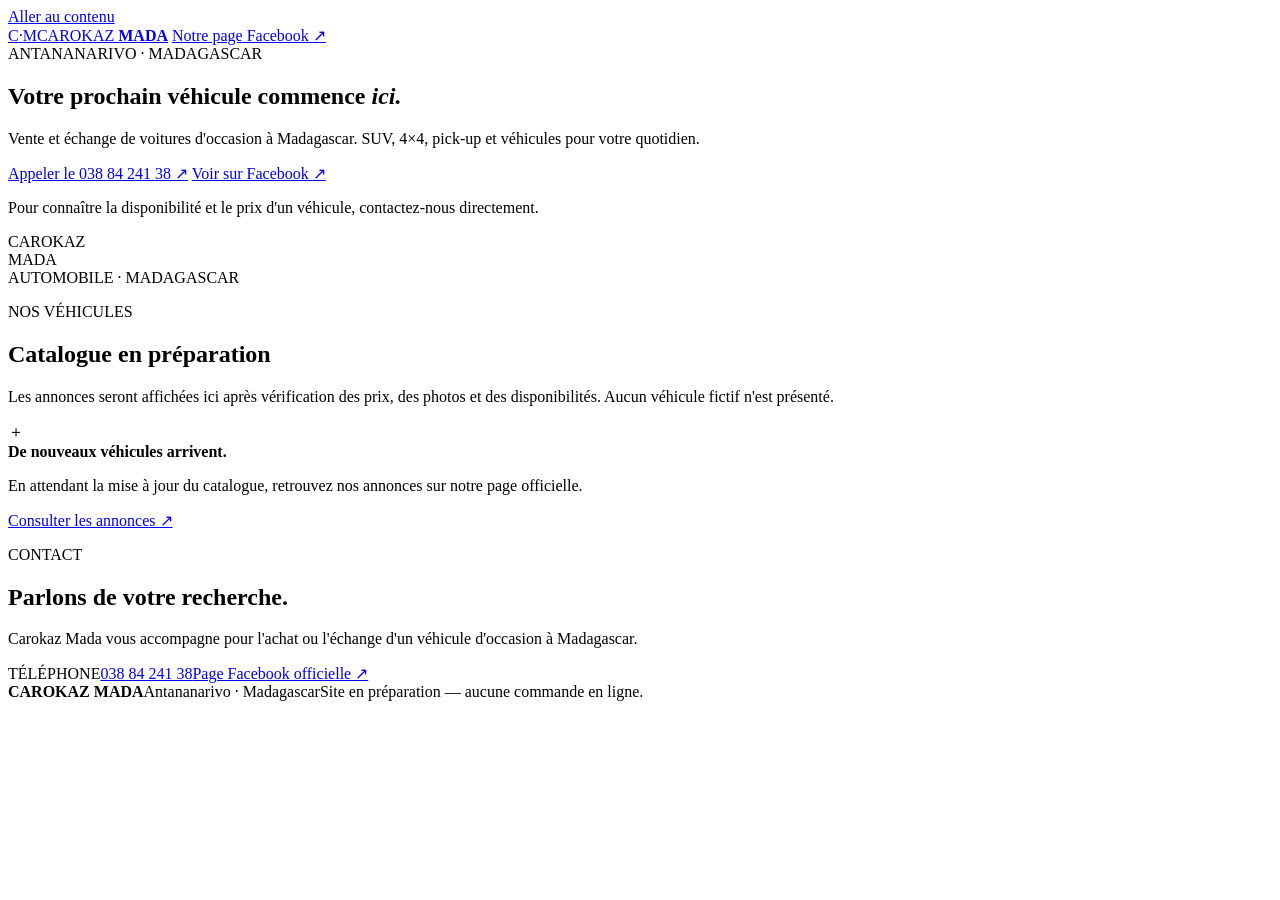
==== cloudflare-site/index.html @ ec4d7f21 "[CF-Pages-Skip] Préparer site provisoire Cloudflare sans mise en ligne" ====
<!doctype html>
<html lang="fr">
<head>
  <meta charset="utf-8">
  <meta name="viewport" content="width=device-width, initial-scale=1">
  <meta name="robots" content="noindex, nofollow">
  <meta name="theme-color" content="#14212b">
  <meta name="description" content="Carokaz Mada : vente et échange de voitures d'occasion à Antananarivo et à Madagascar. Contactez-nous pour les disponibilités.">
  <title>Carokaz Mada | Vente de voitures d'occasion à Madagascar</title>
  <link rel="stylesheet" href="/style.css">
</head>
<body>
  <a href="#contenu" class="skip-link">Aller au contenu</a>
  <header class="header">
    <div class="container nav">
      <a class="brand" href="/" aria-label="Carokaz Mada, accueil"><span class="logo">C<span>·</span>M</span><span>CAROKAZ <strong>MADA</strong></span></a>
      <a class="nav-link" href="https://www.facebook.com/carokazmada/" target="_blank" rel="noopener noreferrer">Notre page Facebook <span aria-hidden="true">↗</span></a>
    </div>
  </header>
  <main id="contenu">
    <section class="hero">
      <div class="container hero-grid">
        <div>
          <div class="eyebrow"><span class="dot"></span> ANTANANARIVO · MADAGASCAR</div>
          <h1>Votre prochain véhicule commence <em>ici.</em></h1>
          <p class="lead">Vente et échange de voitures d'occasion à Madagascar. SUV, 4×4, pick-up et véhicules pour votre quotidien.</p>
          <div class="actions">
            <a class="button primary" href="tel:+261388424138">Appeler le 038 84 241 38 <span aria-hidden="true">↗</span></a>
            <a class="button secondary" href="https://www.facebook.com/carokazmada/" target="_blank" rel="noopener noreferrer">Voir sur Facebook <span aria-hidden="true">↗</span></a>
          </div>
          <p class="small">Pour connaître la disponibilité et le prix d'un véhicule, contactez-nous directement.</p>
        </div>
        <div class="art" role="img" aria-label="Décoration graphique abstraite sans photographie de véhicule">
          <div class="art-mark">CAROKAZ<br><span>MADA</span></div>
          <div class="art-caption">AUTOMOBILE · MADAGASCAR</div>
        </div>
      </div>
    </section>
    <section class="section" aria-labelledby="catalogue-titre">
      <div class="container">
        <div class="section-heading">
          <div><p class="overline">NOS VÉHICULES</p><h2 id="catalogue-titre">Catalogue en préparation</h2></div>
          <p>Les annonces seront affichées ici après vérification des prix, des photos et des disponibilités. Aucun véhicule fictif n'est présenté.</p>
        </div>
        <div class="placeholder">
          <span class="placeholder-icon" aria-hidden="true">＋</span>
          <div><strong>De nouveaux véhicules arrivent.</strong><p>En attendant la mise à jour du catalogue, retrouvez nos annonces sur notre page officielle.</p></div>
          <a href="https://www.facebook.com/carokazmada/" target="_blank" rel="noopener noreferrer">Consulter les annonces ↗</a>
        </div>
      </div>
    </section>
    <section class="section section-alt" aria-labelledby="contact-titre">
      <div class="container contact">
        <div><p class="overline">CONTACT</p><h2 id="contact-titre">Parlons de votre recherche.</h2><p>Carokaz Mada vous accompagne pour l'achat ou l'échange d'un véhicule d'occasion à Madagascar.</p></div>
        <div class="contact-box"><span>TÉLÉPHONE</span><a class="phone" href="tel:+261388424138">038 84 241 38</a><a class="contact-facebook" href="https://www.facebook.com/carokazmada/" target="_blank" rel="noopener noreferrer">Page Facebook officielle ↗</a></div>
      </div>
    </section>
  </main>
  <footer><div class="container footer"><strong>CAROKAZ MADA</strong><span>Antananarivo · Madagascar</span><span>Site en préparation — aucune commande en ligne.</span></div></footer>
</body>
</html>
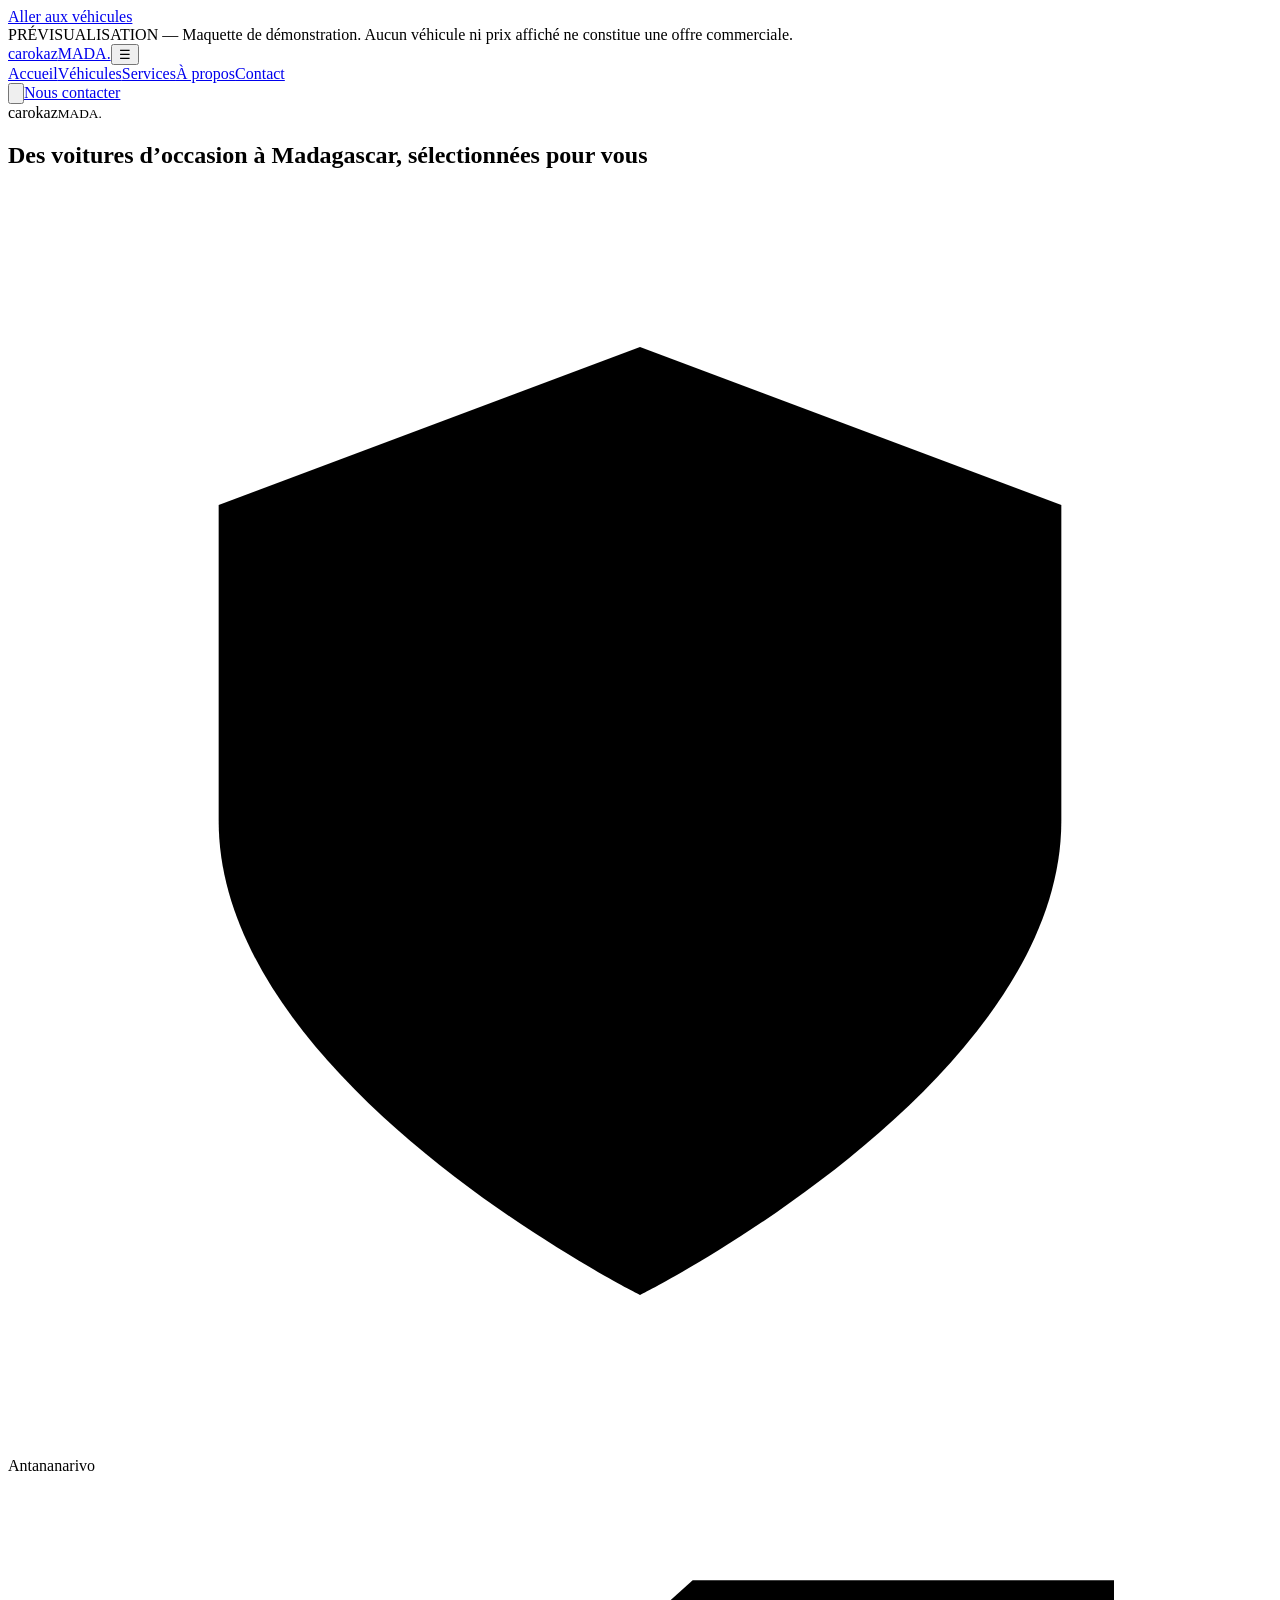
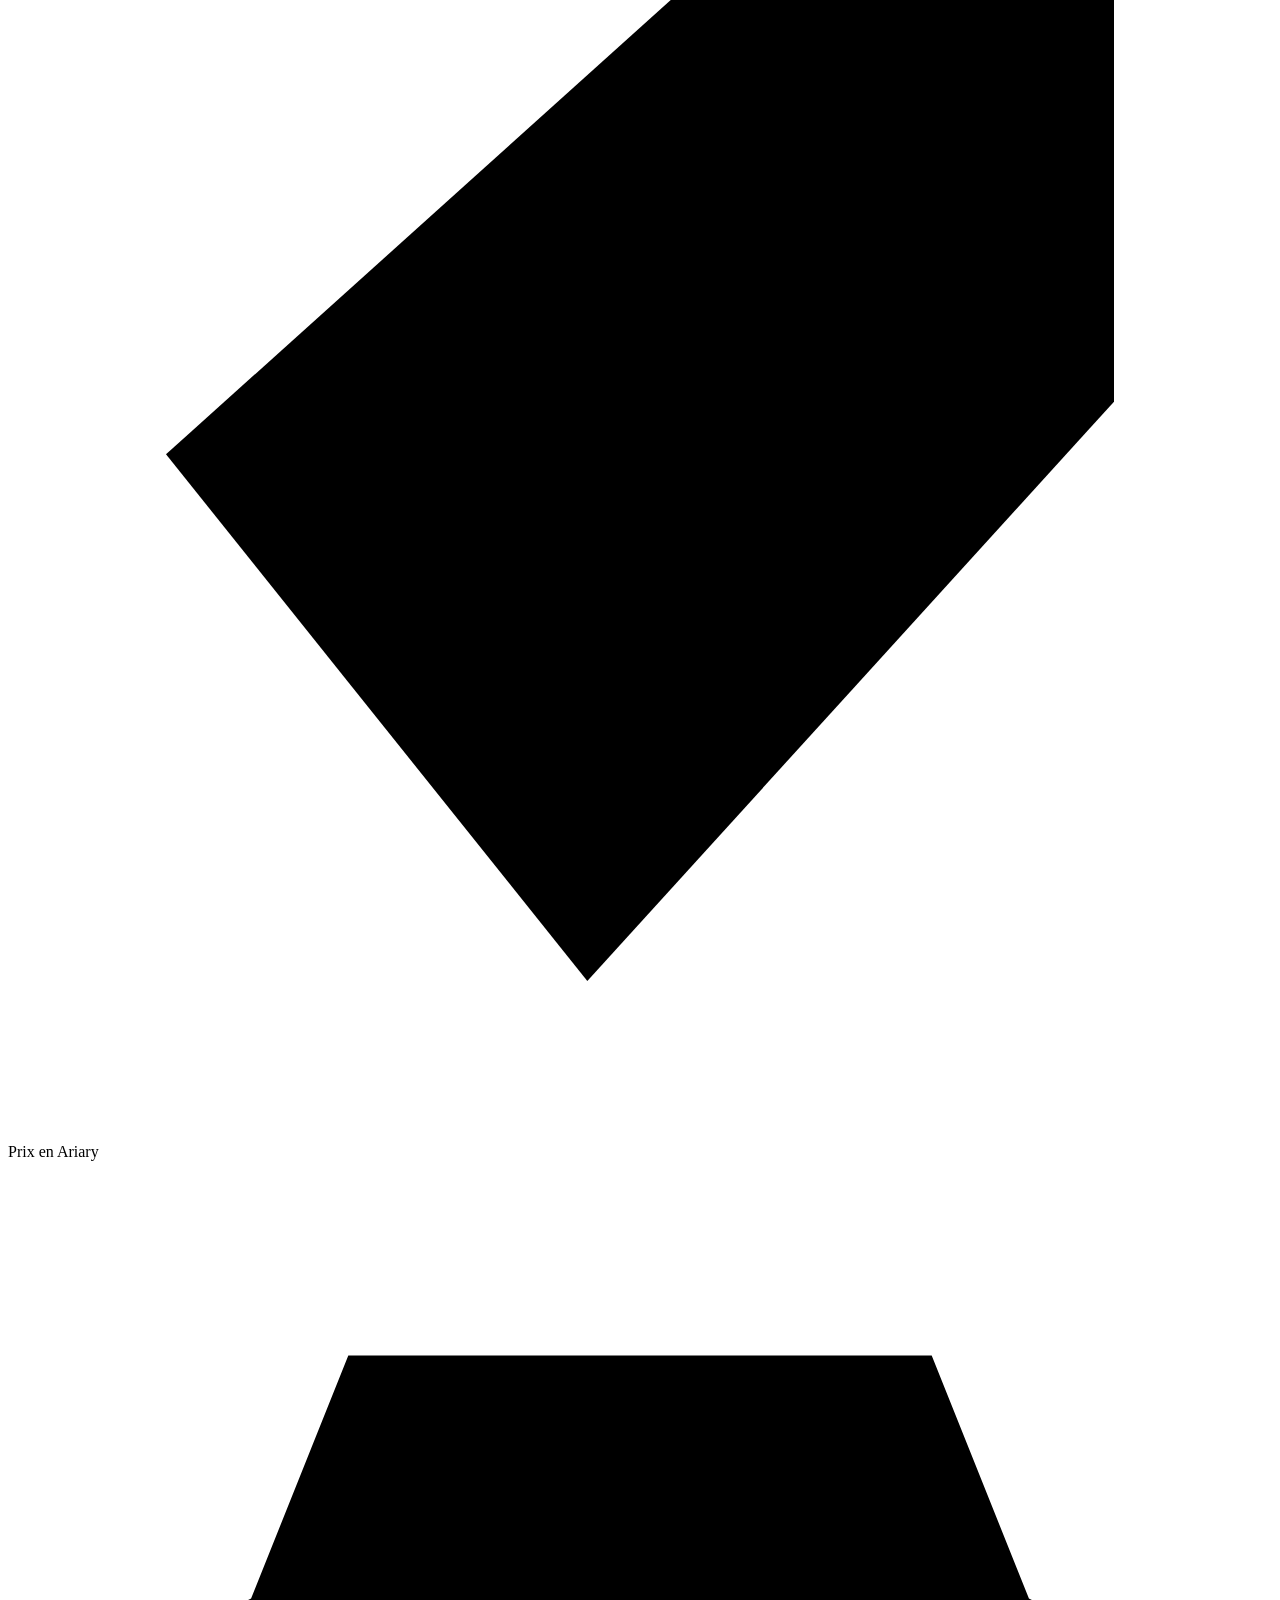
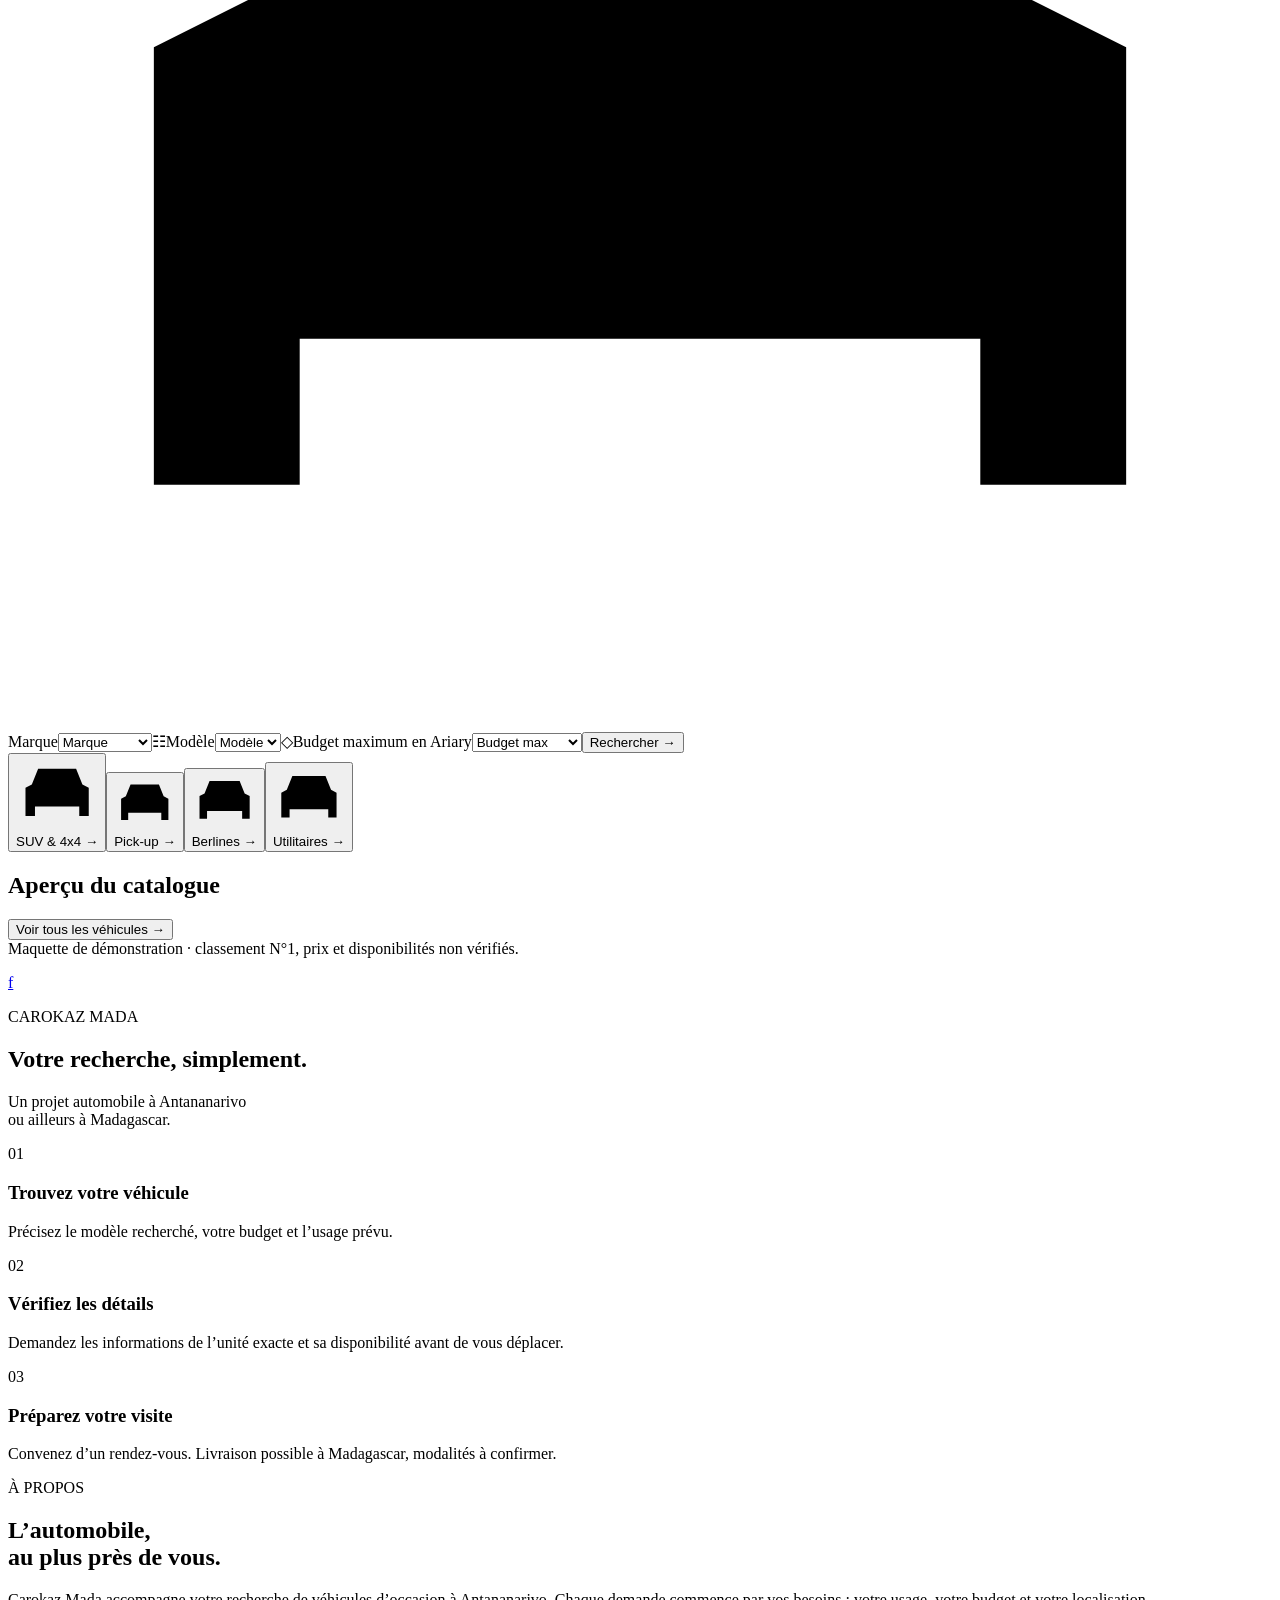
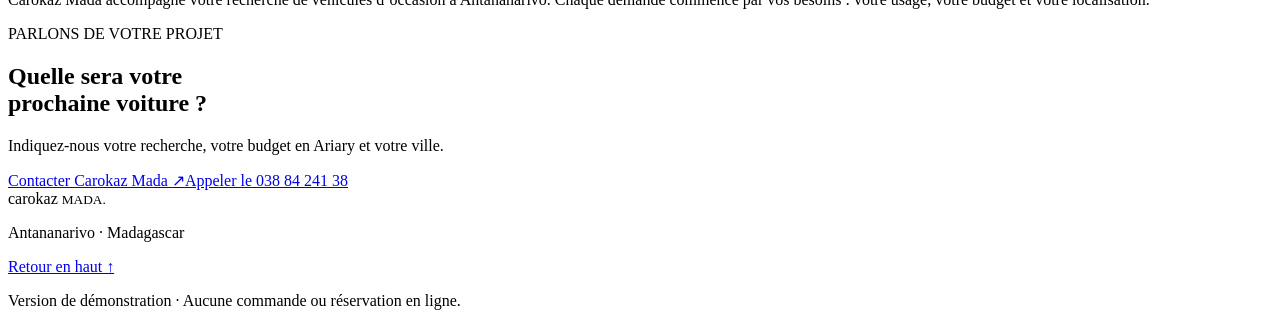
==== commit 73aa6ac8: "Prévisualisation Codex Carokaz Mada — maquette site clair, noindex et catalogue démo" ====
--- a/cloudflare-site/index.html
+++ b/cloudflare-site/index.html
@@ -1,61 +1,31 @@
 <!doctype html>
 <html lang="fr">
 <head>
-  <meta charset="utf-8">
-  <meta name="viewport" content="width=device-width, initial-scale=1">
-  <meta name="robots" content="noindex, nofollow">
-  <meta name="theme-color" content="#14212b">
-  <meta name="description" content="Carokaz Mada : vente et échange de voitures d'occasion à Antananarivo et à Madagascar. Contactez-nous pour les disponibilités.">
-  <title>Carokaz Mada | Vente de voitures d'occasion à Madagascar</title>
-  <link rel="stylesheet" href="/style.css">
+<meta charset="utf-8"/><meta content="width=device-width, initial-scale=1" name="viewport"/>
+<meta content="noindex,nofollow" name="robots"/><meta content="#ffda4e" name="theme-color"/>
+<title>Carokaz Mada — Votre prochaine voiture à Madagascar</title>
+<meta content="Maquette Carokaz Mada : véhicules d’occasion à Antananarivo, livraison possible à Madagascar." name="description"/>
+<link href="/style.css" rel="stylesheet"/>
 </head>
 <body>
-  <a href="#contenu" class="skip-link">Aller au contenu</a>
-  <header class="header">
-    <div class="container nav">
-      <a class="brand" href="/" aria-label="Carokaz Mada, accueil"><span class="logo">C<span>·</span>M</span><span>CAROKAZ <strong>MADA</strong></span></a>
-      <a class="nav-link" href="https://www.facebook.com/carokazmada/" target="_blank" rel="noopener noreferrer">Notre page Facebook <span aria-hidden="true">↗</span></a>
-    </div>
-  </header>
-  <main id="contenu">
-    <section class="hero">
-      <div class="container hero-grid">
-        <div>
-          <div class="eyebrow"><span class="dot"></span> ANTANANARIVO · MADAGASCAR</div>
-          <h1>Votre prochain véhicule commence <em>ici.</em></h1>
-          <p class="lead">Vente et échange de voitures d'occasion à Madagascar. SUV, 4×4, pick-up et véhicules pour votre quotidien.</p>
-          <div class="actions">
-            <a class="button primary" href="tel:+261388424138">Appeler le 038 84 241 38 <span aria-hidden="true">↗</span></a>
-            <a class="button secondary" href="https://www.facebook.com/carokazmada/" target="_blank" rel="noopener noreferrer">Voir sur Facebook <span aria-hidden="true">↗</span></a>
-          </div>
-          <p class="small">Pour connaître la disponibilité et le prix d'un véhicule, contactez-nous directement.</p>
-        </div>
-        <div class="art" role="img" aria-label="Décoration graphique abstraite sans photographie de véhicule">
-          <div class="art-mark">CAROKAZ<br><span>MADA</span></div>
-          <div class="art-caption">AUTOMOBILE · MADAGASCAR</div>
-        </div>
-      </div>
-    </section>
-    <section class="section" aria-labelledby="catalogue-titre">
-      <div class="container">
-        <div class="section-heading">
-          <div><p class="overline">NOS VÉHICULES</p><h2 id="catalogue-titre">Catalogue en préparation</h2></div>
-          <p>Les annonces seront affichées ici après vérification des prix, des photos et des disponibilités. Aucun véhicule fictif n'est présenté.</p>
-        </div>
-        <div class="placeholder">
-          <span class="placeholder-icon" aria-hidden="true">＋</span>
-          <div><strong>De nouveaux véhicules arrivent.</strong><p>En attendant la mise à jour du catalogue, retrouvez nos annonces sur notre page officielle.</p></div>
-          <a href="https://www.facebook.com/carokazmada/" target="_blank" rel="noopener noreferrer">Consulter les annonces ↗</a>
-        </div>
-      </div>
-    </section>
-    <section class="section section-alt" aria-labelledby="contact-titre">
-      <div class="container contact">
-        <div><p class="overline">CONTACT</p><h2 id="contact-titre">Parlons de votre recherche.</h2><p>Carokaz Mada vous accompagne pour l'achat ou l'échange d'un véhicule d'occasion à Madagascar.</p></div>
-        <div class="contact-box"><span>TÉLÉPHONE</span><a class="phone" href="tel:+261388424138">038 84 241 38</a><a class="contact-facebook" href="https://www.facebook.com/carokazmada/" target="_blank" rel="noopener noreferrer">Page Facebook officielle ↗</a></div>
-      </div>
-    </section>
-  </main>
-  <footer><div class="container footer"><strong>CAROKAZ MADA</strong><span>Antananarivo · Madagascar</span><span>Site en préparation — aucune commande en ligne.</span></div></footer>
-</body>
-</html>
+<a class="skip" href="#vehicules">Aller aux véhicules</a>
+<div class="preview-notice" role="status">PRÉVISUALISATION — Maquette de démonstration. Aucun véhicule ni prix affiché ne constitue une offre commerciale.</div><main>
+<div class="hero-wrap">
+<header class="header"><div class="nav-wrap"><a aria-label="Carokaz Mada, accueil" class="mini-brand" href="#accueil">carokaz<span>MADA.</span></a><button aria-controls="navigation" aria-expanded="false" aria-label="Ouvrir le menu" class="menu-toggle">☰</button><nav aria-label="Navigation principale" id="navigation"><a class="active" href="#accueil">Accueil</a><a href="#vehicules">Véhicules</a><a href="#services">Services</a><a href="#apropos">À propos</a><a href="#contact">Contact</a></nav><div class="nav-actions"><button aria-label="Rechercher un véhicule" class="search-shortcut"><svg aria-hidden="true" viewbox="0 0 24 24"><circle cx="10.5" cy="10.5" r="7.5"></circle><path d="m16 16 6 6"></path></svg></button><a class="button gold contact-top" href="#contact">Nous contacter</a></div></div></header>
+<section aria-label="Carokaz Mada" class="hero" id="accueil">
+<div class="hero-content"><div aria-label="Carokaz Mada" class="wordmark"><span>carokaz</span><small>MADA.</small></div>
+<h1 class="hero-title">Des voitures d’occasion à Madagascar, sélectionnées pour vous</h1>
+<div class="trust"><span><svg aria-hidden="true" viewbox="0 0 24 24"><path d="m12 3 8 3v6c0 5-8 9-8 9s-8-4-8-9V6z"></path><path d="m8 12 3 3 5-6"></path></svg>Antananarivo</span><span><svg aria-hidden="true" viewbox="0 0 24 24"><path d="M3 11 13 2h8v8L11 21z"></path><circle cx="17" cy="6" r="1"></circle></svg>Prix en Ariary</span></div>
+<form aria-label="Rechercher parmi les exemples" class="search-bar" id="search-form"><label><span aria-hidden="true" class="field-icon"><svg aria-hidden="true" viewbox="0 0 26 24"><path d="m5 9 2-5h12l2 5M3 10l2-1h16l2 1v9h-3v-3H6v3H3zM4 13h4m10 0h4M9 12h8"></path></svg></span><span class="sr-only">Marque</span><select id="brand"><option value="">Marque</option><option>Audi</option><option>Toyota</option><option>Mercedes</option><option>Volkswagen</option></select></label><label><span aria-hidden="true" class="field-icon">☷</span><span class="sr-only">Modèle</span><select id="model"><option value="">Modèle</option></select></label><label><span aria-hidden="true" class="field-icon">◇</span><span class="sr-only">Budget maximum en Ariary</span><select id="budget"><option value="">Budget max</option><option value="100000000">100 millions Ar</option><option value="80000000">80 millions Ar</option><option value="60000000">60 millions Ar</option></select></label><button class="button gold" type="submit">Rechercher <span aria-hidden="true">→</span></button></form>
+<div aria-label="Catégories" class="categories"><button aria-pressed="true" class="category selected" data-category="suv"><svg aria-hidden="true" viewbox="0 0 26 24"><path d="m5 9 2-5h12l2 5M3 10l2-1h16l2 1v9h-3v-3H6v3H3zM4 13h4m10 0h4M9 12h8"></path></svg>SUV &amp; 4x4 <span aria-hidden="true">→</span></button><button aria-pressed="false" class="category" data-category="pickup"><svg aria-hidden="true" viewbox="0 0 26 24"><path d="m5 9 2-5h12l2 5M3 10l2-1h16l2 1v9h-3v-3H6v3H3zM4 13h4m10 0h4M9 12h8"></path></svg>Pick-up <span aria-hidden="true">→</span></button><button aria-pressed="false" class="category" data-category="berline"><svg aria-hidden="true" viewbox="0 0 26 24"><path d="m5 9 2-5h12l2 5M3 10l2-1h16l2 1v9h-3v-3H6v3H3zM4 13h4m10 0h4M9 12h8"></path></svg>Berlines <span aria-hidden="true">→</span></button><button aria-pressed="false" class="category" data-category="utilitaire"><svg aria-hidden="true" viewbox="0 0 26 24"><path d="m5 9 2-5h12l2 5M3 10l2-1h16l2 1v9h-3v-3H6v3H3zM4 13h4m10 0h4M9 12h8"></path></svg>Utilitaires <span aria-hidden="true">→</span></button></div>
+</div></section>
+</div>
+<section class="catalogue section" id="vehicules"><div class="section-heading"><h2>Aperçu du catalogue</h2><button class="text-link" id="show-all">Voir tous les véhicules <span aria-hidden="true">→</span></button></div><div class="demo-note"><span class="status-dot"></span>Maquette de démonstration · classement N°1, prix et disponibilités non vérifiés.</div><div class="vehicle-grid" id="vehicle-grid"></div><p aria-live="polite" class="results-status" id="results-status"></p><div class="social-links"><a aria-label="Page Facebook Carokaz Mada" href="https://www.facebook.com/carokazmada/" rel="noopener noreferrer" target="_blank">f</a></div><button class="button outline" hidden="" id="reset">Réinitialiser les filtres</button></section>
+<section class="section services" id="services"><div class="section-heading"><div><p class="eyebrow">CAROKAZ MADA</p><h2>Votre recherche, simplement.</h2></div><p class="section-intro">Un projet automobile à Antananarivo<br/>ou ailleurs à Madagascar.</p></div><div class="service-grid"><article><span class="service-number">01</span><h3>Trouvez votre véhicule</h3><p>Précisez le modèle recherché, votre budget et l’usage prévu.</p></article><article><span class="service-number">02</span><h3>Vérifiez les détails</h3><p>Demandez les informations de l’unité exacte et sa disponibilité avant de vous déplacer.</p></article><article><span class="service-number">03</span><h3>Préparez votre visite</h3><p>Convenez d’un rendez-vous. Livraison possible à Madagascar, modalités à confirmer.</p></article></div></section>
+<section class="section about" id="apropos"><div><p class="eyebrow">À PROPOS</p><h2>L’automobile,<br/>au plus près de vous.</h2></div><p>Carokaz Mada accompagne votre recherche de véhicules d’occasion à Antananarivo. Chaque demande commence par vos besoins : votre usage, votre budget et votre localisation.</p></section>
+<section class="section contact" id="contact"><div><p class="eyebrow">PARLONS DE VOTRE PROJET</p><h2>Quelle sera votre<br/>prochaine voiture ?</h2><p>Indiquez-nous votre recherche, votre budget en Ariary et votre ville.</p></div><a class="button gold" href="https://www.facebook.com/carokazmada/" rel="noopener noreferrer" target="_blank">Contacter Carokaz Mada <span aria-hidden="true">↗</span></a><a class="button outline" href="tel:+261388424138">Appeler le 038 84 241 38</a></section>
+</main>
+<footer><span class="footer-brand">carokaz <small>MADA.</small></span><p>Antananarivo · Madagascar</p><a href="#accueil">Retour en haut ↑</a><p class="footer-note">Version de démonstration · Aucune commande ou réservation en ligne.</p></footer>
+<dialog aria-labelledby="dialog-title" id="vehicle-dialog"><button aria-label="Fermer la fiche" class="close-dialog">×</button><div id="dialog-content"></div></dialog>
+<div class="toast" id="toast" role="status"></div>
+<script defer="True" src="/app.js"></script></body></html>
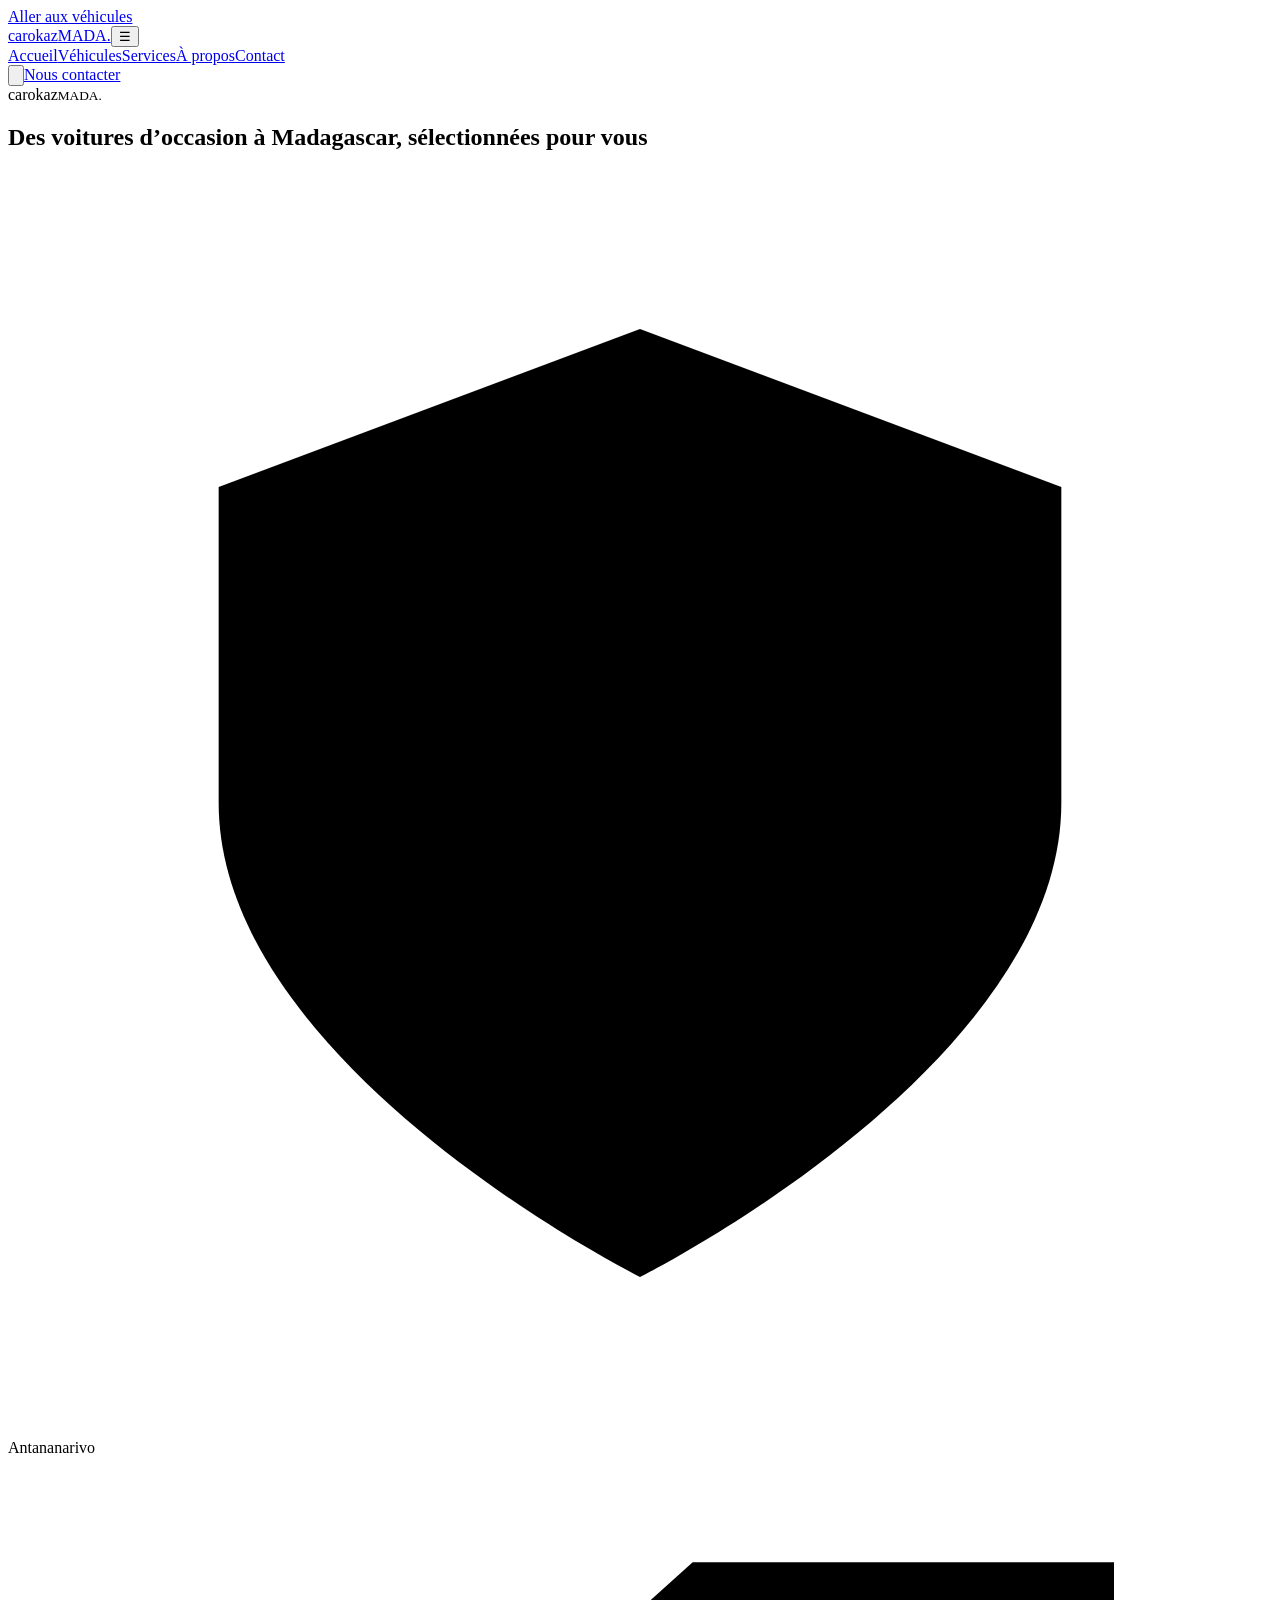
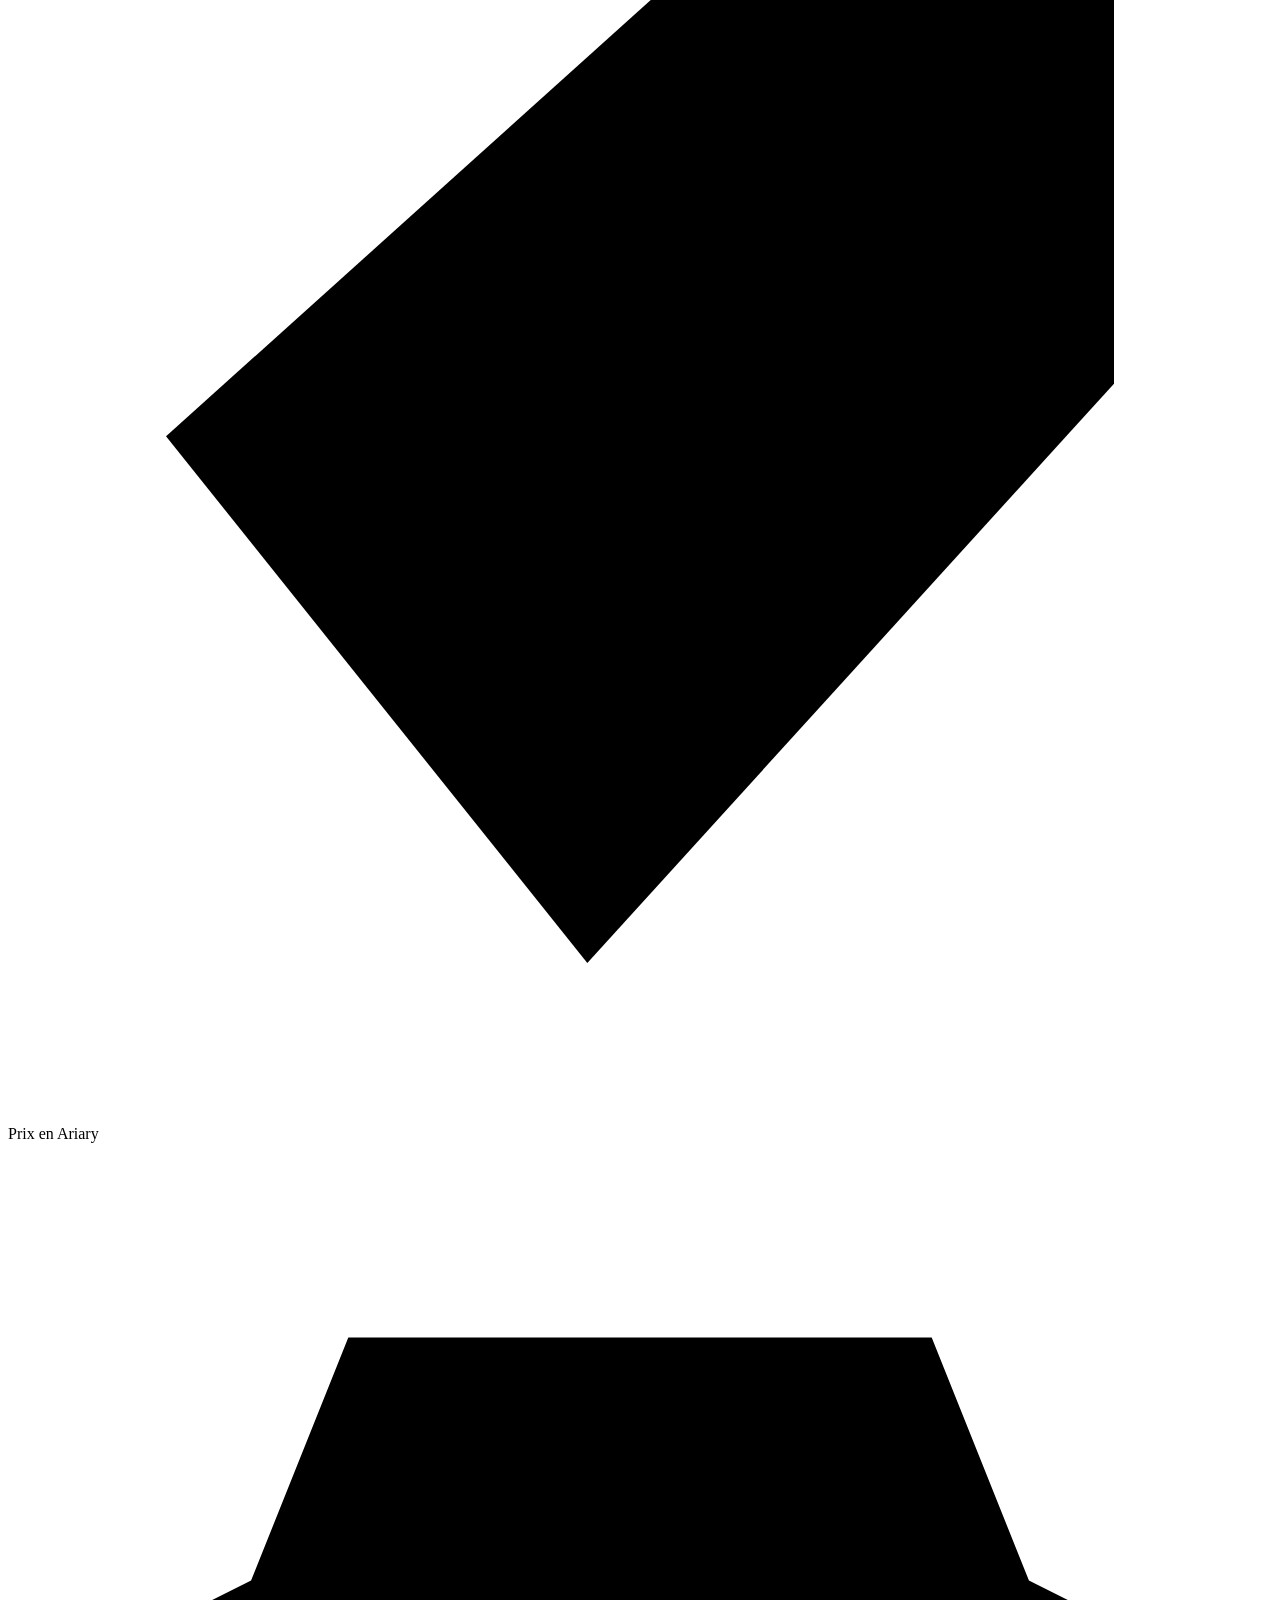
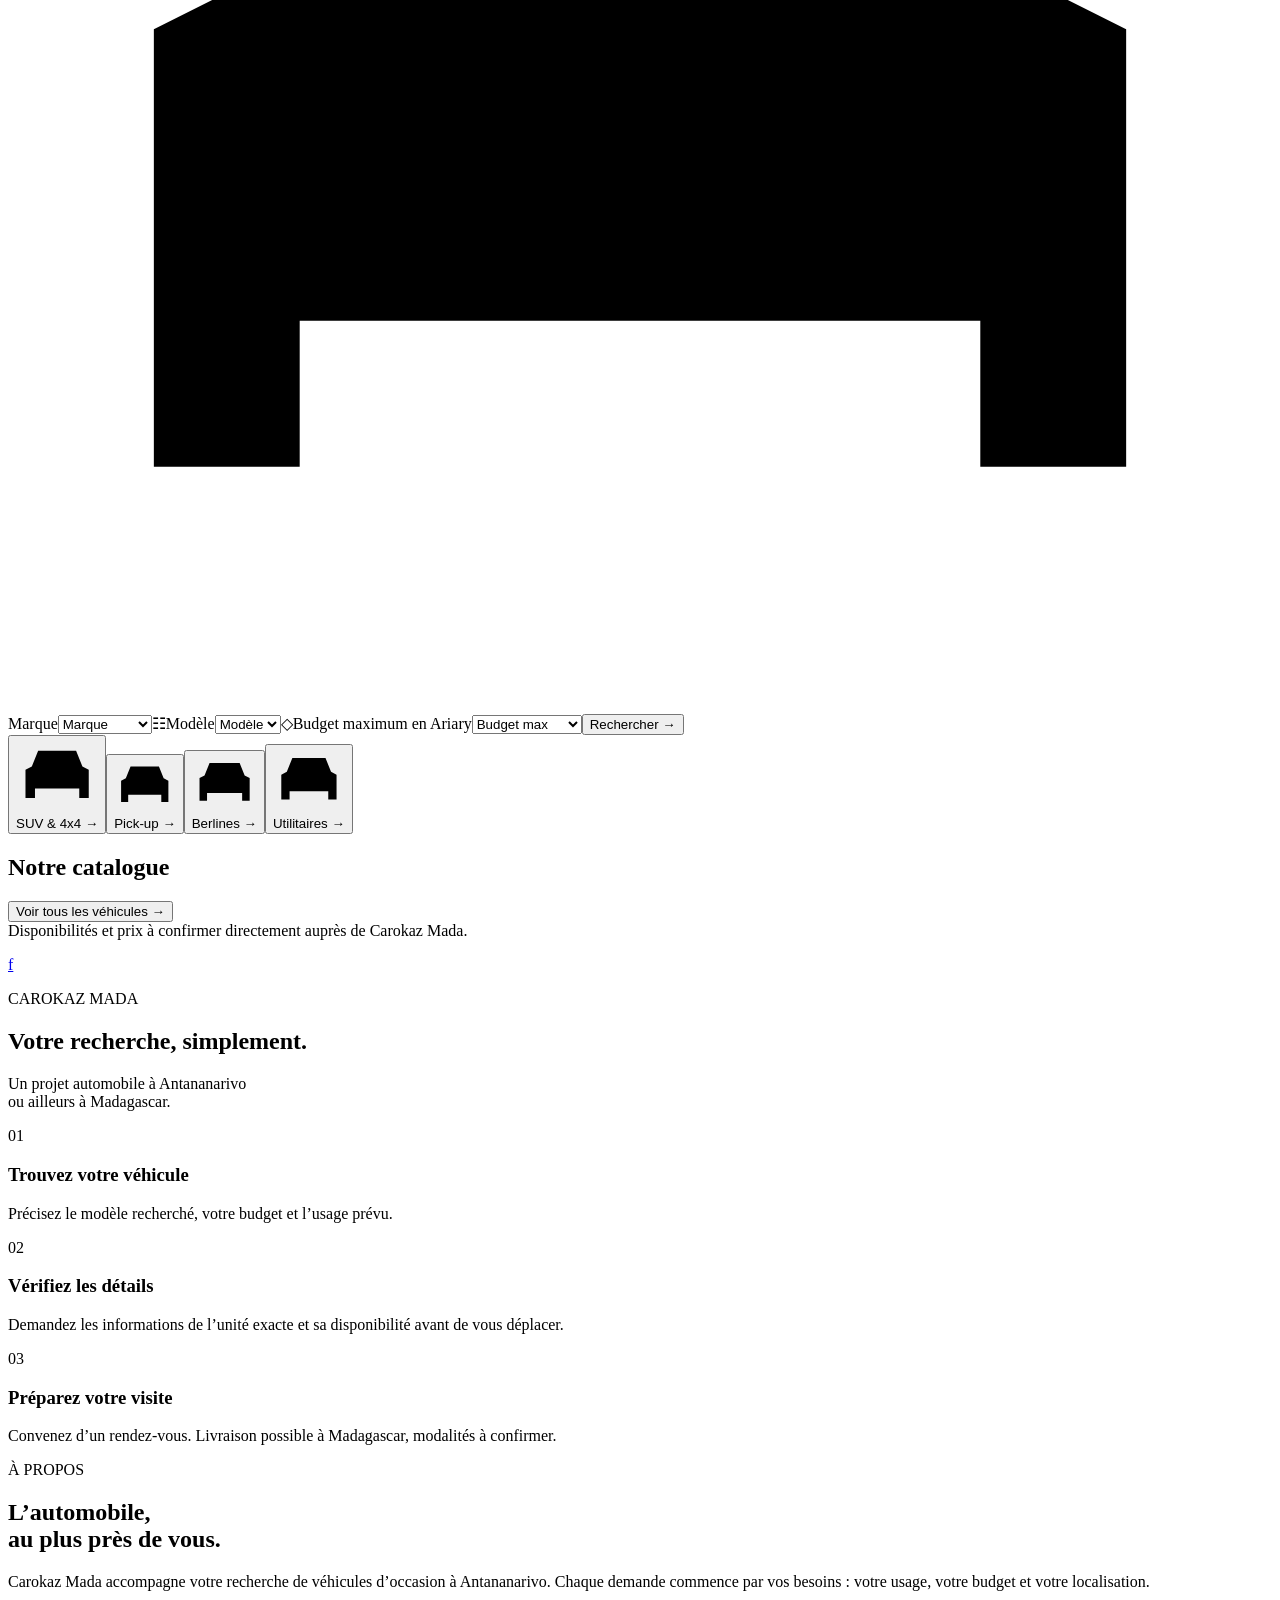
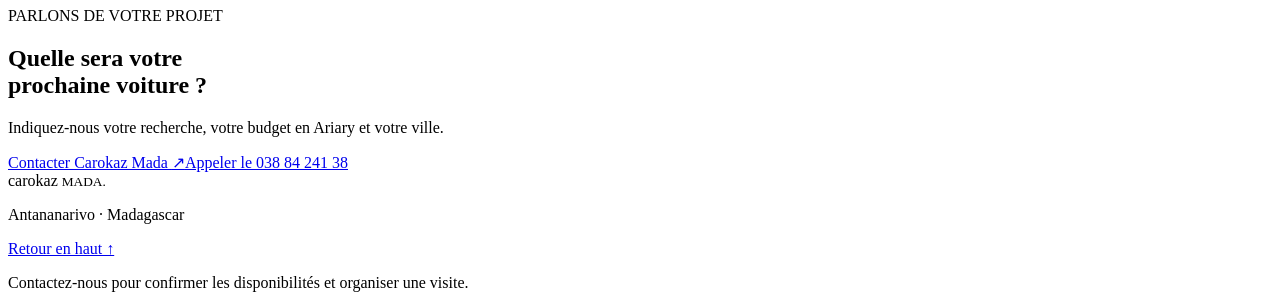
==== commit c9817764: "Publish Carokaz showcase from October 17 design with verified contacts and empty stock" ====
--- a/cloudflare-site/index.html
+++ b/cloudflare-site/index.html
@@ -2,30 +2,30 @@
 <html lang="fr">
 <head>
 <meta charset="utf-8"/><meta content="width=device-width, initial-scale=1" name="viewport"/>
-<meta content="noindex,nofollow" name="robots"/><meta content="#ffda4e" name="theme-color"/>
+<meta content="index,follow" name="robots"/><link rel="canonical" href="https://carokazmada.pages.dev/"/><meta content="#ffda4e" name="theme-color"/>
 <title>Carokaz Mada — Votre prochaine voiture à Madagascar</title>
-<meta content="Maquette Carokaz Mada : véhicules d’occasion à Antananarivo, livraison possible à Madagascar." name="description"/>
+<meta content="Carokaz Mada : véhicules d’occasion à Antananarivo, livraison possible à Madagascar." name="description"/>
 <link href="/style.css" rel="stylesheet"/>
 </head>
 <body>
 <a class="skip" href="#vehicules">Aller aux véhicules</a>
-<div class="preview-notice" role="status">PRÉVISUALISATION — Maquette de démonstration. Aucun véhicule ni prix affiché ne constitue une offre commerciale.</div><main>
+<main>
 <div class="hero-wrap">
 <header class="header"><div class="nav-wrap"><a aria-label="Carokaz Mada, accueil" class="mini-brand" href="#accueil">carokaz<span>MADA.</span></a><button aria-controls="navigation" aria-expanded="false" aria-label="Ouvrir le menu" class="menu-toggle">☰</button><nav aria-label="Navigation principale" id="navigation"><a class="active" href="#accueil">Accueil</a><a href="#vehicules">Véhicules</a><a href="#services">Services</a><a href="#apropos">À propos</a><a href="#contact">Contact</a></nav><div class="nav-actions"><button aria-label="Rechercher un véhicule" class="search-shortcut"><svg aria-hidden="true" viewbox="0 0 24 24"><circle cx="10.5" cy="10.5" r="7.5"></circle><path d="m16 16 6 6"></path></svg></button><a class="button gold contact-top" href="#contact">Nous contacter</a></div></div></header>
 <section aria-label="Carokaz Mada" class="hero" id="accueil">
 <div class="hero-content"><div aria-label="Carokaz Mada" class="wordmark"><span>carokaz</span><small>MADA.</small></div>
 <h1 class="hero-title">Des voitures d’occasion à Madagascar, sélectionnées pour vous</h1>
 <div class="trust"><span><svg aria-hidden="true" viewbox="0 0 24 24"><path d="m12 3 8 3v6c0 5-8 9-8 9s-8-4-8-9V6z"></path><path d="m8 12 3 3 5-6"></path></svg>Antananarivo</span><span><svg aria-hidden="true" viewbox="0 0 24 24"><path d="M3 11 13 2h8v8L11 21z"></path><circle cx="17" cy="6" r="1"></circle></svg>Prix en Ariary</span></div>
-<form aria-label="Rechercher parmi les exemples" class="search-bar" id="search-form"><label><span aria-hidden="true" class="field-icon"><svg aria-hidden="true" viewbox="0 0 26 24"><path d="m5 9 2-5h12l2 5M3 10l2-1h16l2 1v9h-3v-3H6v3H3zM4 13h4m10 0h4M9 12h8"></path></svg></span><span class="sr-only">Marque</span><select id="brand"><option value="">Marque</option><option>Audi</option><option>Toyota</option><option>Mercedes</option><option>Volkswagen</option></select></label><label><span aria-hidden="true" class="field-icon">☷</span><span class="sr-only">Modèle</span><select id="model"><option value="">Modèle</option></select></label><label><span aria-hidden="true" class="field-icon">◇</span><span class="sr-only">Budget maximum en Ariary</span><select id="budget"><option value="">Budget max</option><option value="100000000">100 millions Ar</option><option value="80000000">80 millions Ar</option><option value="60000000">60 millions Ar</option></select></label><button class="button gold" type="submit">Rechercher <span aria-hidden="true">→</span></button></form>
+<form aria-label="Rechercher un véhicule" class="search-bar" id="search-form"><label><span aria-hidden="true" class="field-icon"><svg aria-hidden="true" viewbox="0 0 26 24"><path d="m5 9 2-5h12l2 5M3 10l2-1h16l2 1v9h-3v-3H6v3H3zM4 13h4m10 0h4M9 12h8"></path></svg></span><span class="sr-only">Marque</span><select id="brand"><option value="">Marque</option><option>Audi</option><option>Toyota</option><option>Mercedes</option><option>Volkswagen</option></select></label><label><span aria-hidden="true" class="field-icon">☷</span><span class="sr-only">Modèle</span><select id="model"><option value="">Modèle</option></select></label><label><span aria-hidden="true" class="field-icon">◇</span><span class="sr-only">Budget maximum en Ariary</span><select id="budget"><option value="">Budget max</option><option value="100000000">100 millions Ar</option><option value="80000000">80 millions Ar</option><option value="60000000">60 millions Ar</option></select></label><button class="button gold" type="submit">Rechercher <span aria-hidden="true">→</span></button></form>
 <div aria-label="Catégories" class="categories"><button aria-pressed="true" class="category selected" data-category="suv"><svg aria-hidden="true" viewbox="0 0 26 24"><path d="m5 9 2-5h12l2 5M3 10l2-1h16l2 1v9h-3v-3H6v3H3zM4 13h4m10 0h4M9 12h8"></path></svg>SUV &amp; 4x4 <span aria-hidden="true">→</span></button><button aria-pressed="false" class="category" data-category="pickup"><svg aria-hidden="true" viewbox="0 0 26 24"><path d="m5 9 2-5h12l2 5M3 10l2-1h16l2 1v9h-3v-3H6v3H3zM4 13h4m10 0h4M9 12h8"></path></svg>Pick-up <span aria-hidden="true">→</span></button><button aria-pressed="false" class="category" data-category="berline"><svg aria-hidden="true" viewbox="0 0 26 24"><path d="m5 9 2-5h12l2 5M3 10l2-1h16l2 1v9h-3v-3H6v3H3zM4 13h4m10 0h4M9 12h8"></path></svg>Berlines <span aria-hidden="true">→</span></button><button aria-pressed="false" class="category" data-category="utilitaire"><svg aria-hidden="true" viewbox="0 0 26 24"><path d="m5 9 2-5h12l2 5M3 10l2-1h16l2 1v9h-3v-3H6v3H3zM4 13h4m10 0h4M9 12h8"></path></svg>Utilitaires <span aria-hidden="true">→</span></button></div>
 </div></section>
 </div>
-<section class="catalogue section" id="vehicules"><div class="section-heading"><h2>Aperçu du catalogue</h2><button class="text-link" id="show-all">Voir tous les véhicules <span aria-hidden="true">→</span></button></div><div class="demo-note"><span class="status-dot"></span>Maquette de démonstration · classement N°1, prix et disponibilités non vérifiés.</div><div class="vehicle-grid" id="vehicle-grid"></div><p aria-live="polite" class="results-status" id="results-status"></p><div class="social-links"><a aria-label="Page Facebook Carokaz Mada" href="https://www.facebook.com/carokazmada/" rel="noopener noreferrer" target="_blank">f</a></div><button class="button outline" hidden="" id="reset">Réinitialiser les filtres</button></section>
+<section class="catalogue section" id="vehicules"><div class="section-heading"><h2>Notre catalogue</h2><button class="text-link" id="show-all">Voir tous les véhicules <span aria-hidden="true">→</span></button></div><div class="demo-note"><span class="status-dot"></span>Disponibilités et prix à confirmer directement auprès de Carokaz Mada.</div><div class="vehicle-grid" id="vehicle-grid"></div><p aria-live="polite" class="results-status" id="results-status"></p><div class="social-links"><a aria-label="Page Facebook Carokaz Mada" href="https://www.facebook.com/carokazmada/" rel="noopener noreferrer" target="_blank">f</a></div><button class="button outline" hidden="" id="reset">Réinitialiser les filtres</button></section>
 <section class="section services" id="services"><div class="section-heading"><div><p class="eyebrow">CAROKAZ MADA</p><h2>Votre recherche, simplement.</h2></div><p class="section-intro">Un projet automobile à Antananarivo<br/>ou ailleurs à Madagascar.</p></div><div class="service-grid"><article><span class="service-number">01</span><h3>Trouvez votre véhicule</h3><p>Précisez le modèle recherché, votre budget et l’usage prévu.</p></article><article><span class="service-number">02</span><h3>Vérifiez les détails</h3><p>Demandez les informations de l’unité exacte et sa disponibilité avant de vous déplacer.</p></article><article><span class="service-number">03</span><h3>Préparez votre visite</h3><p>Convenez d’un rendez-vous. Livraison possible à Madagascar, modalités à confirmer.</p></article></div></section>
 <section class="section about" id="apropos"><div><p class="eyebrow">À PROPOS</p><h2>L’automobile,<br/>au plus près de vous.</h2></div><p>Carokaz Mada accompagne votre recherche de véhicules d’occasion à Antananarivo. Chaque demande commence par vos besoins : votre usage, votre budget et votre localisation.</p></section>
 <section class="section contact" id="contact"><div><p class="eyebrow">PARLONS DE VOTRE PROJET</p><h2>Quelle sera votre<br/>prochaine voiture ?</h2><p>Indiquez-nous votre recherche, votre budget en Ariary et votre ville.</p></div><a class="button gold" href="https://www.facebook.com/carokazmada/" rel="noopener noreferrer" target="_blank">Contacter Carokaz Mada <span aria-hidden="true">↗</span></a><a class="button outline" href="tel:+261388424138">Appeler le 038 84 241 38</a></section>
 </main>
-<footer><span class="footer-brand">carokaz <small>MADA.</small></span><p>Antananarivo · Madagascar</p><a href="#accueil">Retour en haut ↑</a><p class="footer-note">Version de démonstration · Aucune commande ou réservation en ligne.</p></footer>
+<footer><span class="footer-brand">carokaz <small>MADA.</small></span><p>Antananarivo · Madagascar</p><a href="#accueil">Retour en haut ↑</a><p class="footer-note">Contactez-nous pour confirmer les disponibilités et organiser une visite.</p></footer>
 <dialog aria-labelledby="dialog-title" id="vehicle-dialog"><button aria-label="Fermer la fiche" class="close-dialog">×</button><div id="dialog-content"></div></dialog>
 <div class="toast" id="toast" role="status"></div>
 <script defer="True" src="/app.js"></script></body></html>
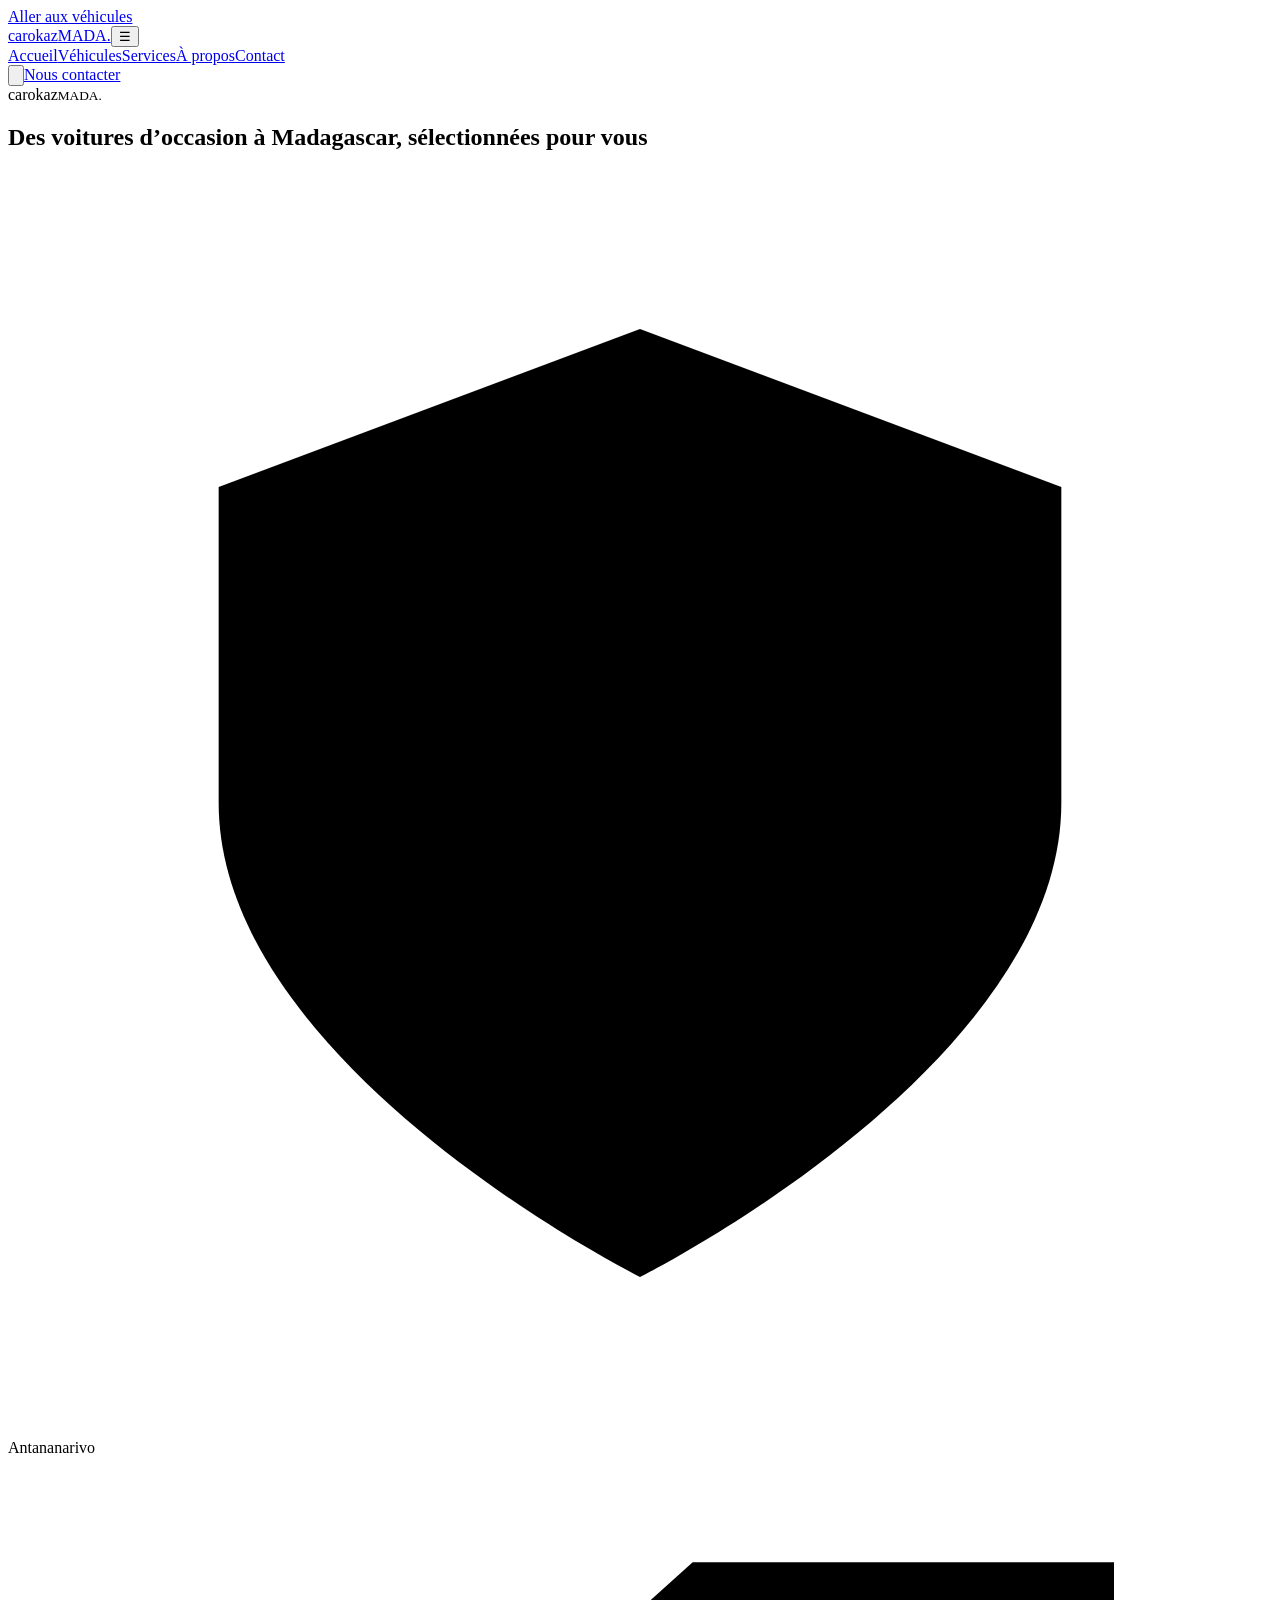
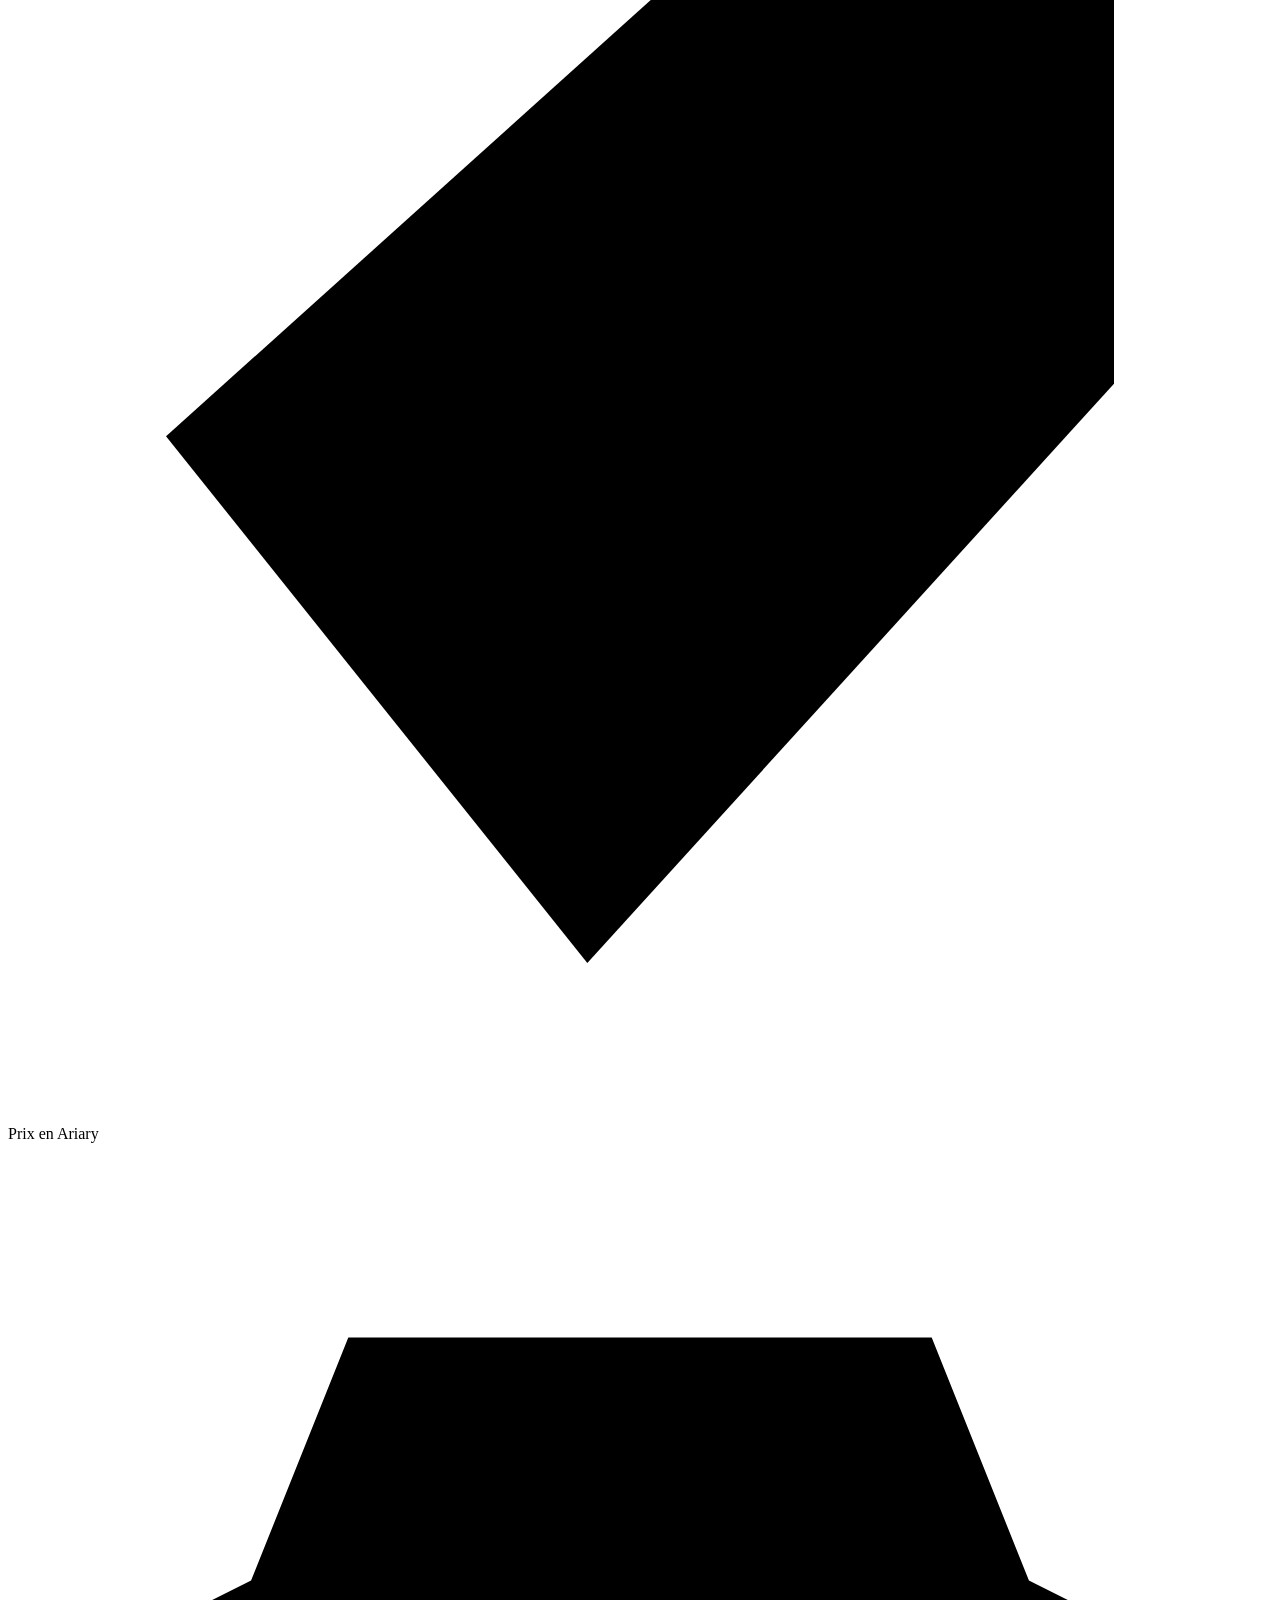
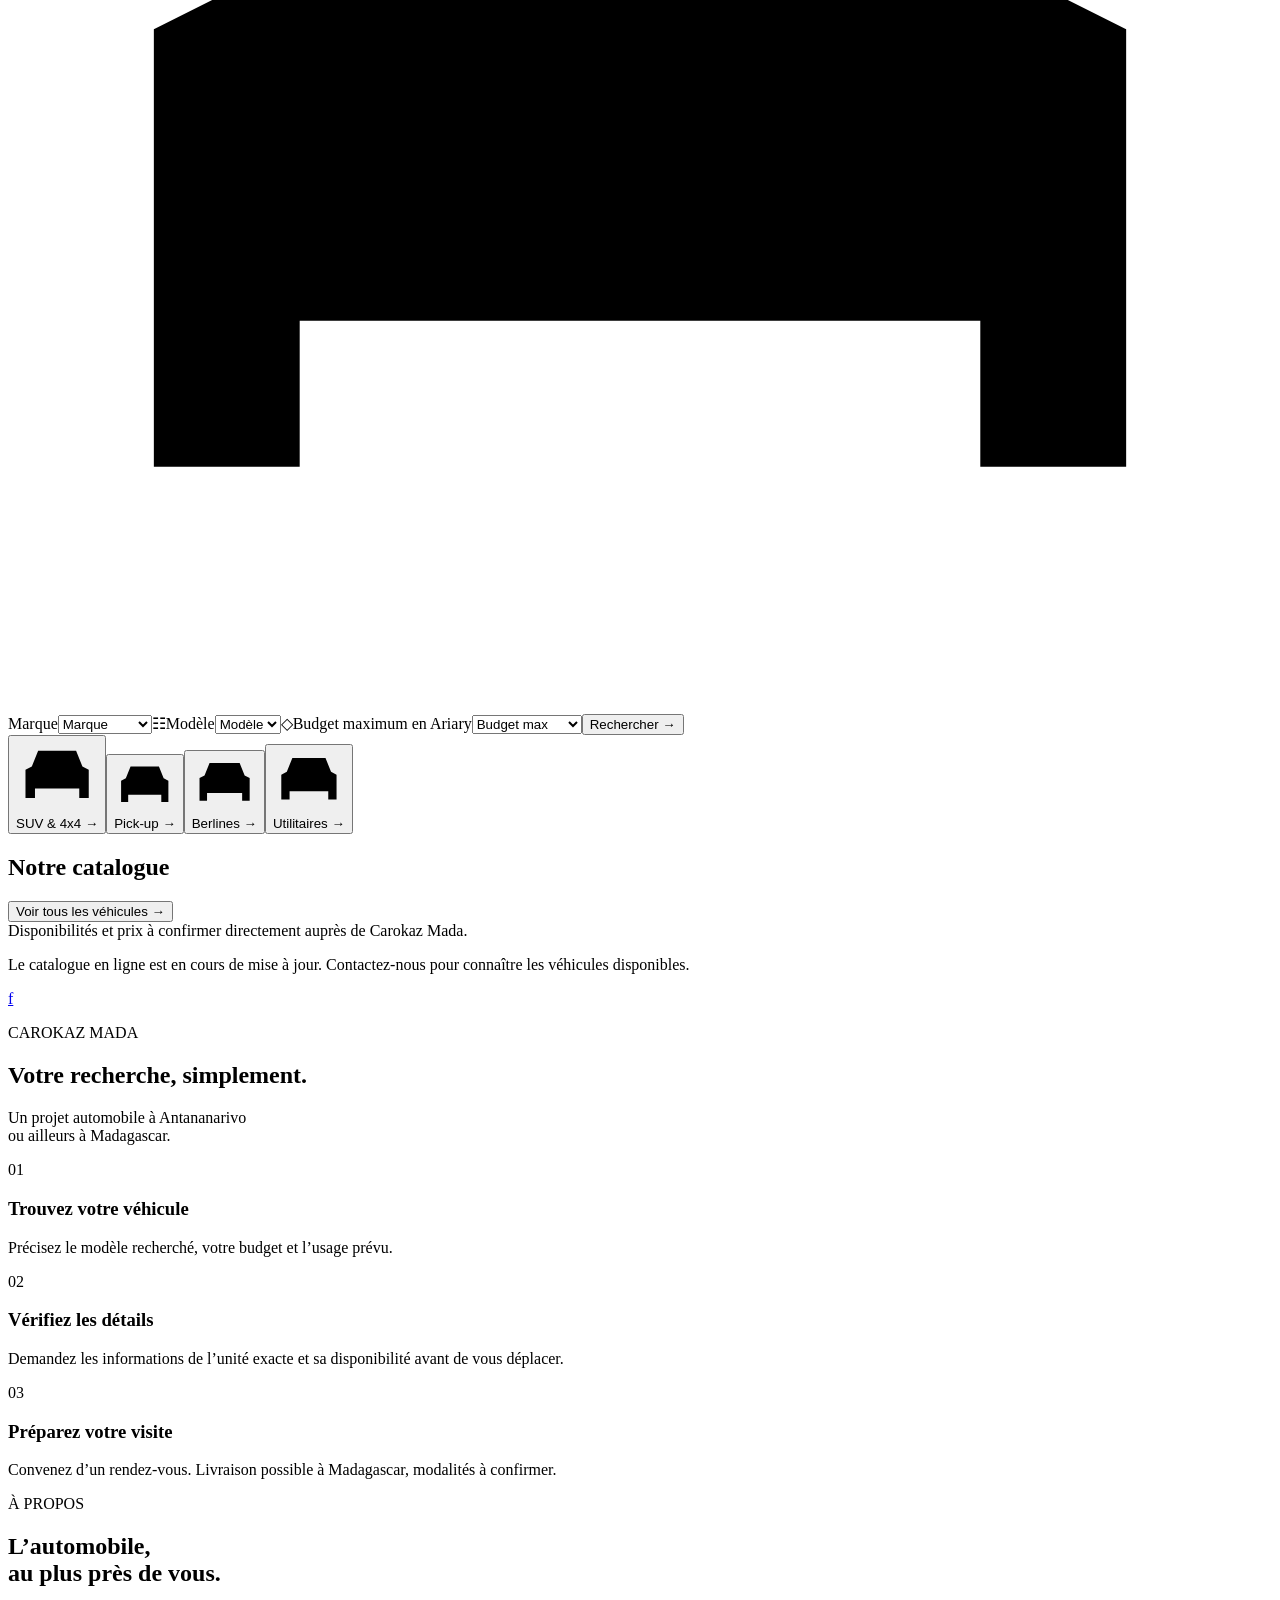
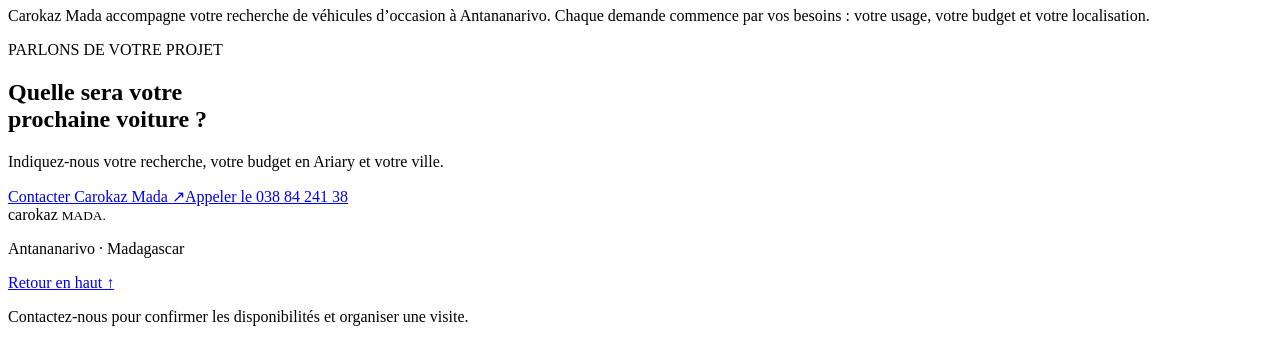
==== commit 00fe0d18: "[CF-Pages-Skip] fix ECM canonical, menu accessibility and build validation" ====
--- a/cloudflare-site/index.html
+++ b/cloudflare-site/index.html
@@ -2,10 +2,15 @@
 <html lang="fr">
 <head>
 <meta charset="utf-8"/><meta content="width=device-width, initial-scale=1" name="viewport"/>
-<meta content="index,follow" name="robots"/><link rel="canonical" href="https://carokazmada.pages.dev/"/><meta content="#ffda4e" name="theme-color"/>
+<meta content="index,follow" name="robots"/><link rel="canonical" href="https://carokazmada.com/"/><meta content="#ffda4e" name="theme-color"/>
 <title>Carokaz Mada — Votre prochaine voiture à Madagascar</title>
 <meta content="Carokaz Mada : véhicules d’occasion à Antananarivo, livraison possible à Madagascar." name="description"/>
 <link href="/style.css" rel="stylesheet"/>
+<meta property="og:type" content="website"/>
+<meta property="og:title" content="Carokaz Mada — Voitures d’occasion à Madagascar"/>
+<meta property="og:description" content="Contactez Carokaz Mada pour votre recherche de véhicule à Antananarivo et à Madagascar."/>
+<meta property="og:url" content="https://carokazmada.com/"/>
+<script type="application/ld+json">{"@context":"https://schema.org","@graph":[{"@type":"Organization","@id":"https://carokazmada.com/#organization","name":"Carokaz Mada","url":"https://carokazmada.com/","telephone":"+261388424138","sameAs":["https://www.facebook.com/carokazmada/"]},{"@type":"WebSite","@id":"https://carokazmada.com/#website","url":"https://carokazmada.com/","name":"Carokaz Mada","inLanguage":"fr","publisher":{"@id":"https://carokazmada.com/#organization"}}]}</script>
 </head>
 <body>
 <a class="skip" href="#vehicules">Aller aux véhicules</a>
@@ -20,7 +25,7 @@
 <div aria-label="Catégories" class="categories"><button aria-pressed="true" class="category selected" data-category="suv"><svg aria-hidden="true" viewbox="0 0 26 24"><path d="m5 9 2-5h12l2 5M3 10l2-1h16l2 1v9h-3v-3H6v3H3zM4 13h4m10 0h4M9 12h8"></path></svg>SUV &amp; 4x4 <span aria-hidden="true">→</span></button><button aria-pressed="false" class="category" data-category="pickup"><svg aria-hidden="true" viewbox="0 0 26 24"><path d="m5 9 2-5h12l2 5M3 10l2-1h16l2 1v9h-3v-3H6v3H3zM4 13h4m10 0h4M9 12h8"></path></svg>Pick-up <span aria-hidden="true">→</span></button><button aria-pressed="false" class="category" data-category="berline"><svg aria-hidden="true" viewbox="0 0 26 24"><path d="m5 9 2-5h12l2 5M3 10l2-1h16l2 1v9h-3v-3H6v3H3zM4 13h4m10 0h4M9 12h8"></path></svg>Berlines <span aria-hidden="true">→</span></button><button aria-pressed="false" class="category" data-category="utilitaire"><svg aria-hidden="true" viewbox="0 0 26 24"><path d="m5 9 2-5h12l2 5M3 10l2-1h16l2 1v9h-3v-3H6v3H3zM4 13h4m10 0h4M9 12h8"></path></svg>Utilitaires <span aria-hidden="true">→</span></button></div>
 </div></section>
 </div>
-<section class="catalogue section" id="vehicules"><div class="section-heading"><h2>Notre catalogue</h2><button class="text-link" id="show-all">Voir tous les véhicules <span aria-hidden="true">→</span></button></div><div class="demo-note"><span class="status-dot"></span>Disponibilités et prix à confirmer directement auprès de Carokaz Mada.</div><div class="vehicle-grid" id="vehicle-grid"></div><p aria-live="polite" class="results-status" id="results-status"></p><div class="social-links"><a aria-label="Page Facebook Carokaz Mada" href="https://www.facebook.com/carokazmada/" rel="noopener noreferrer" target="_blank">f</a></div><button class="button outline" hidden="" id="reset">Réinitialiser les filtres</button></section>
+<section class="catalogue section" id="vehicules"><div class="section-heading"><h2>Notre catalogue</h2><button class="text-link" id="show-all">Voir tous les véhicules <span aria-hidden="true">→</span></button></div><div class="demo-note"><span class="status-dot"></span>Disponibilités et prix à confirmer directement auprès de Carokaz Mada.</div><div class="vehicle-grid" id="vehicle-grid"></div><p aria-live="polite" class="results-status" id="results-status">Le catalogue en ligne est en cours de mise à jour. Contactez-nous pour connaître les véhicules disponibles.</p><div class="social-links"><a aria-label="Page Facebook Carokaz Mada" href="https://www.facebook.com/carokazmada/" rel="noopener noreferrer" target="_blank">f</a></div><button class="button outline" hidden="" id="reset">Réinitialiser les filtres</button></section>
 <section class="section services" id="services"><div class="section-heading"><div><p class="eyebrow">CAROKAZ MADA</p><h2>Votre recherche, simplement.</h2></div><p class="section-intro">Un projet automobile à Antananarivo<br/>ou ailleurs à Madagascar.</p></div><div class="service-grid"><article><span class="service-number">01</span><h3>Trouvez votre véhicule</h3><p>Précisez le modèle recherché, votre budget et l’usage prévu.</p></article><article><span class="service-number">02</span><h3>Vérifiez les détails</h3><p>Demandez les informations de l’unité exacte et sa disponibilité avant de vous déplacer.</p></article><article><span class="service-number">03</span><h3>Préparez votre visite</h3><p>Convenez d’un rendez-vous. Livraison possible à Madagascar, modalités à confirmer.</p></article></div></section>
 <section class="section about" id="apropos"><div><p class="eyebrow">À PROPOS</p><h2>L’automobile,<br/>au plus près de vous.</h2></div><p>Carokaz Mada accompagne votre recherche de véhicules d’occasion à Antananarivo. Chaque demande commence par vos besoins : votre usage, votre budget et votre localisation.</p></section>
 <section class="section contact" id="contact"><div><p class="eyebrow">PARLONS DE VOTRE PROJET</p><h2>Quelle sera votre<br/>prochaine voiture ?</h2><p>Indiquez-nous votre recherche, votre budget en Ariary et votre ville.</p></div><a class="button gold" href="https://www.facebook.com/carokazmada/" rel="noopener noreferrer" target="_blank">Contacter Carokaz Mada <span aria-hidden="true">↗</span></a><a class="button outline" href="tel:+261388424138">Appeler le 038 84 241 38</a></section>
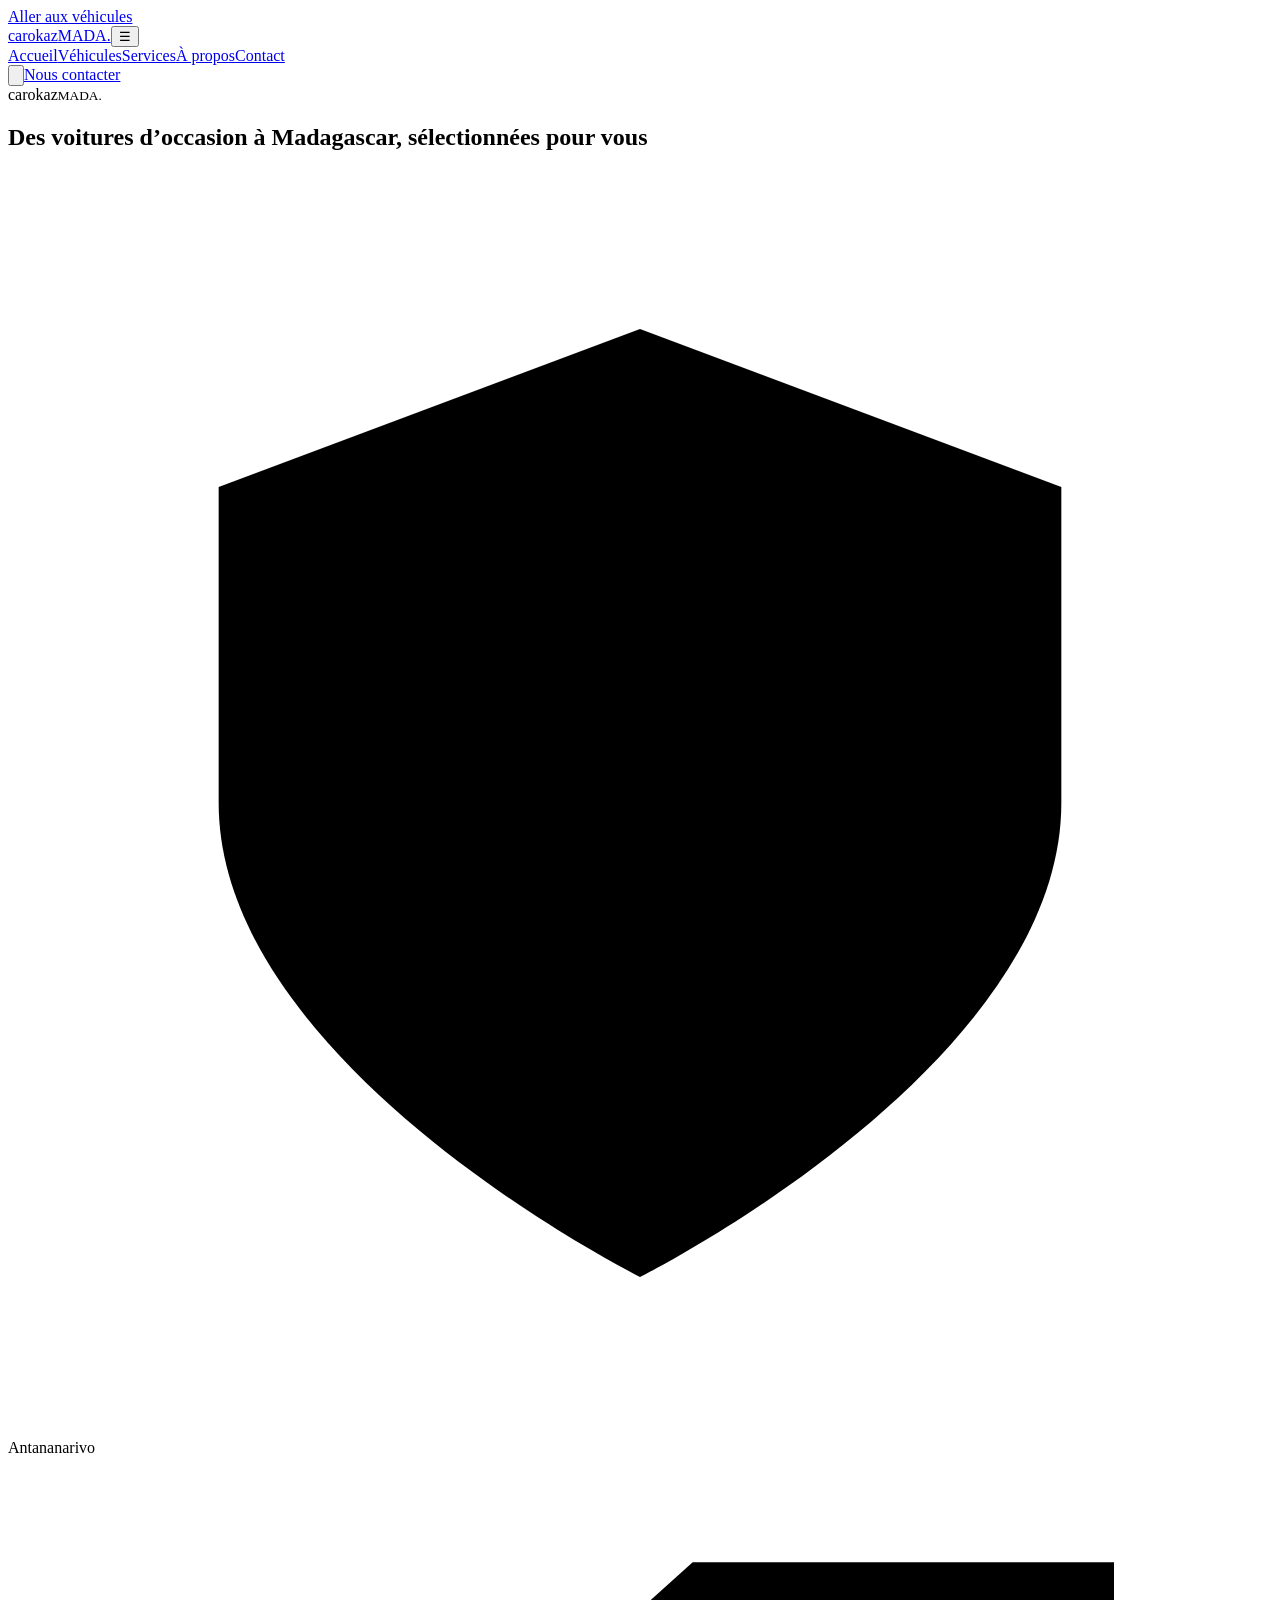
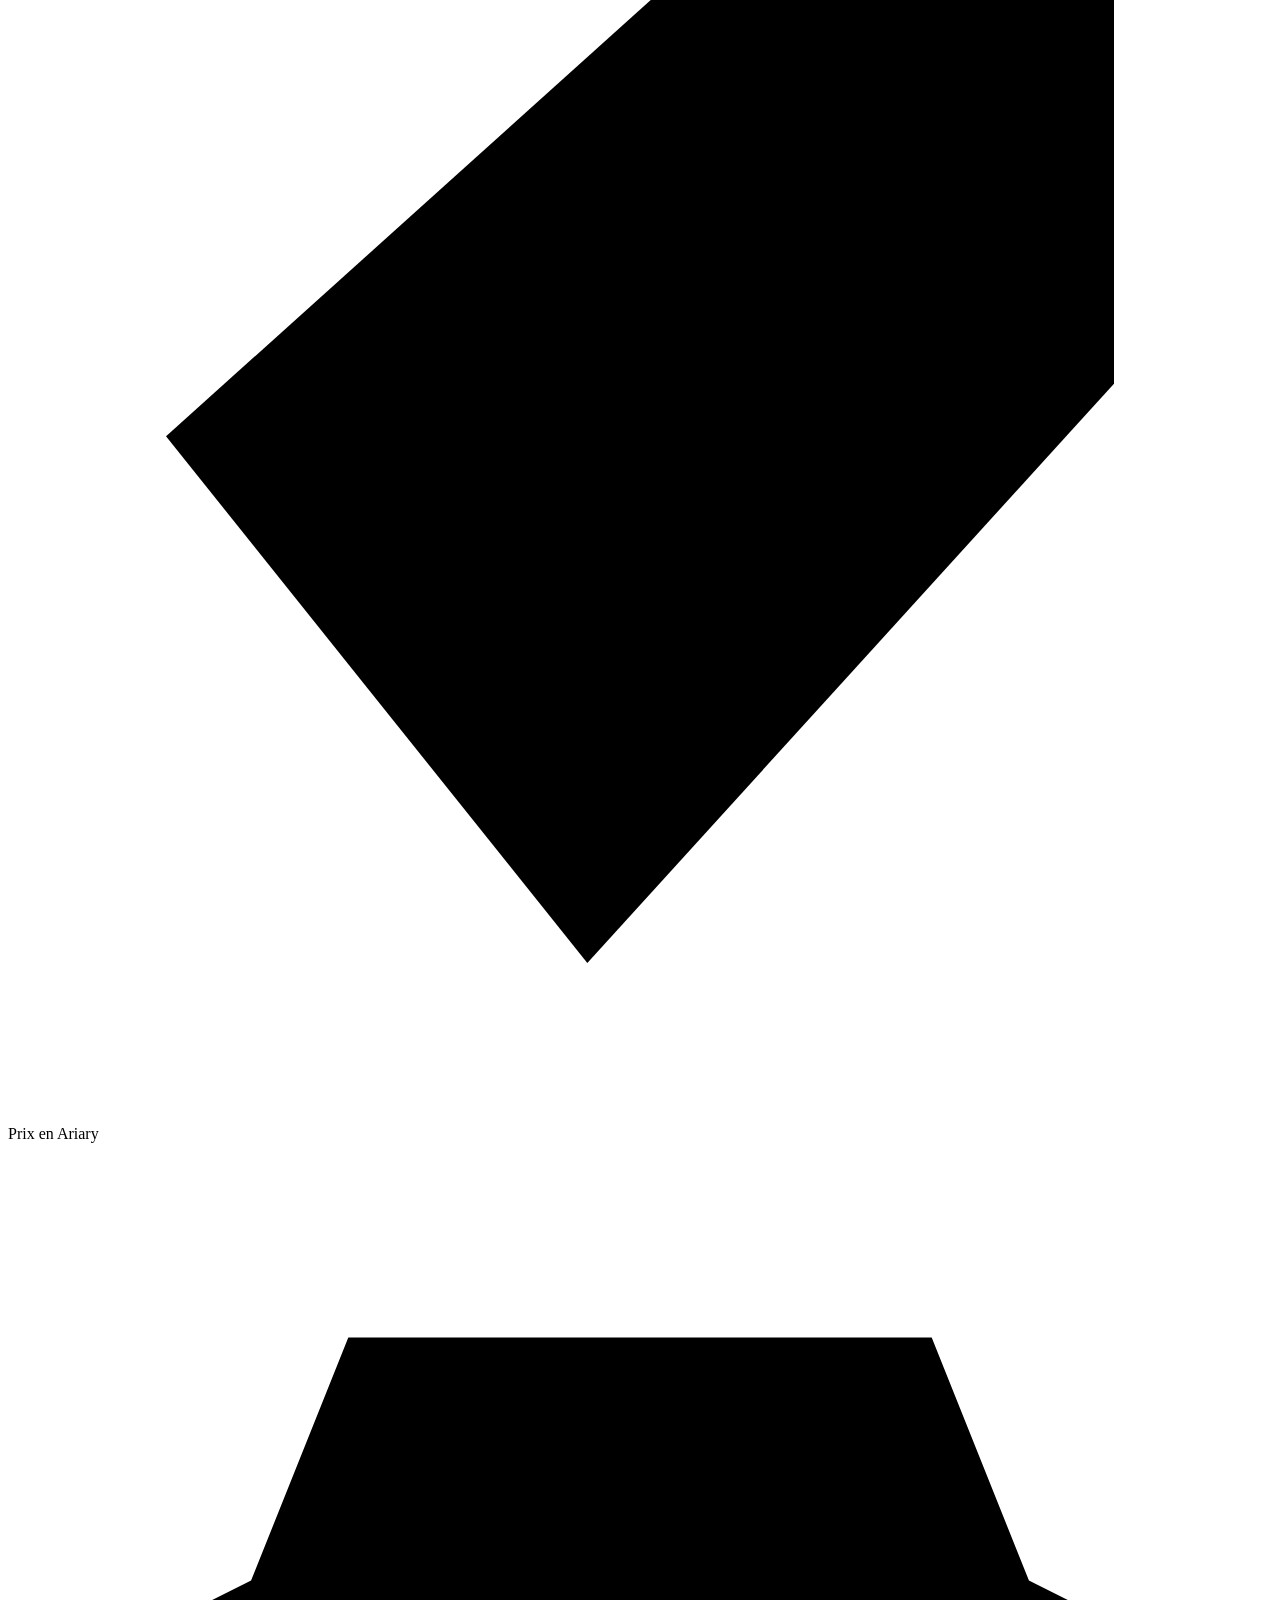
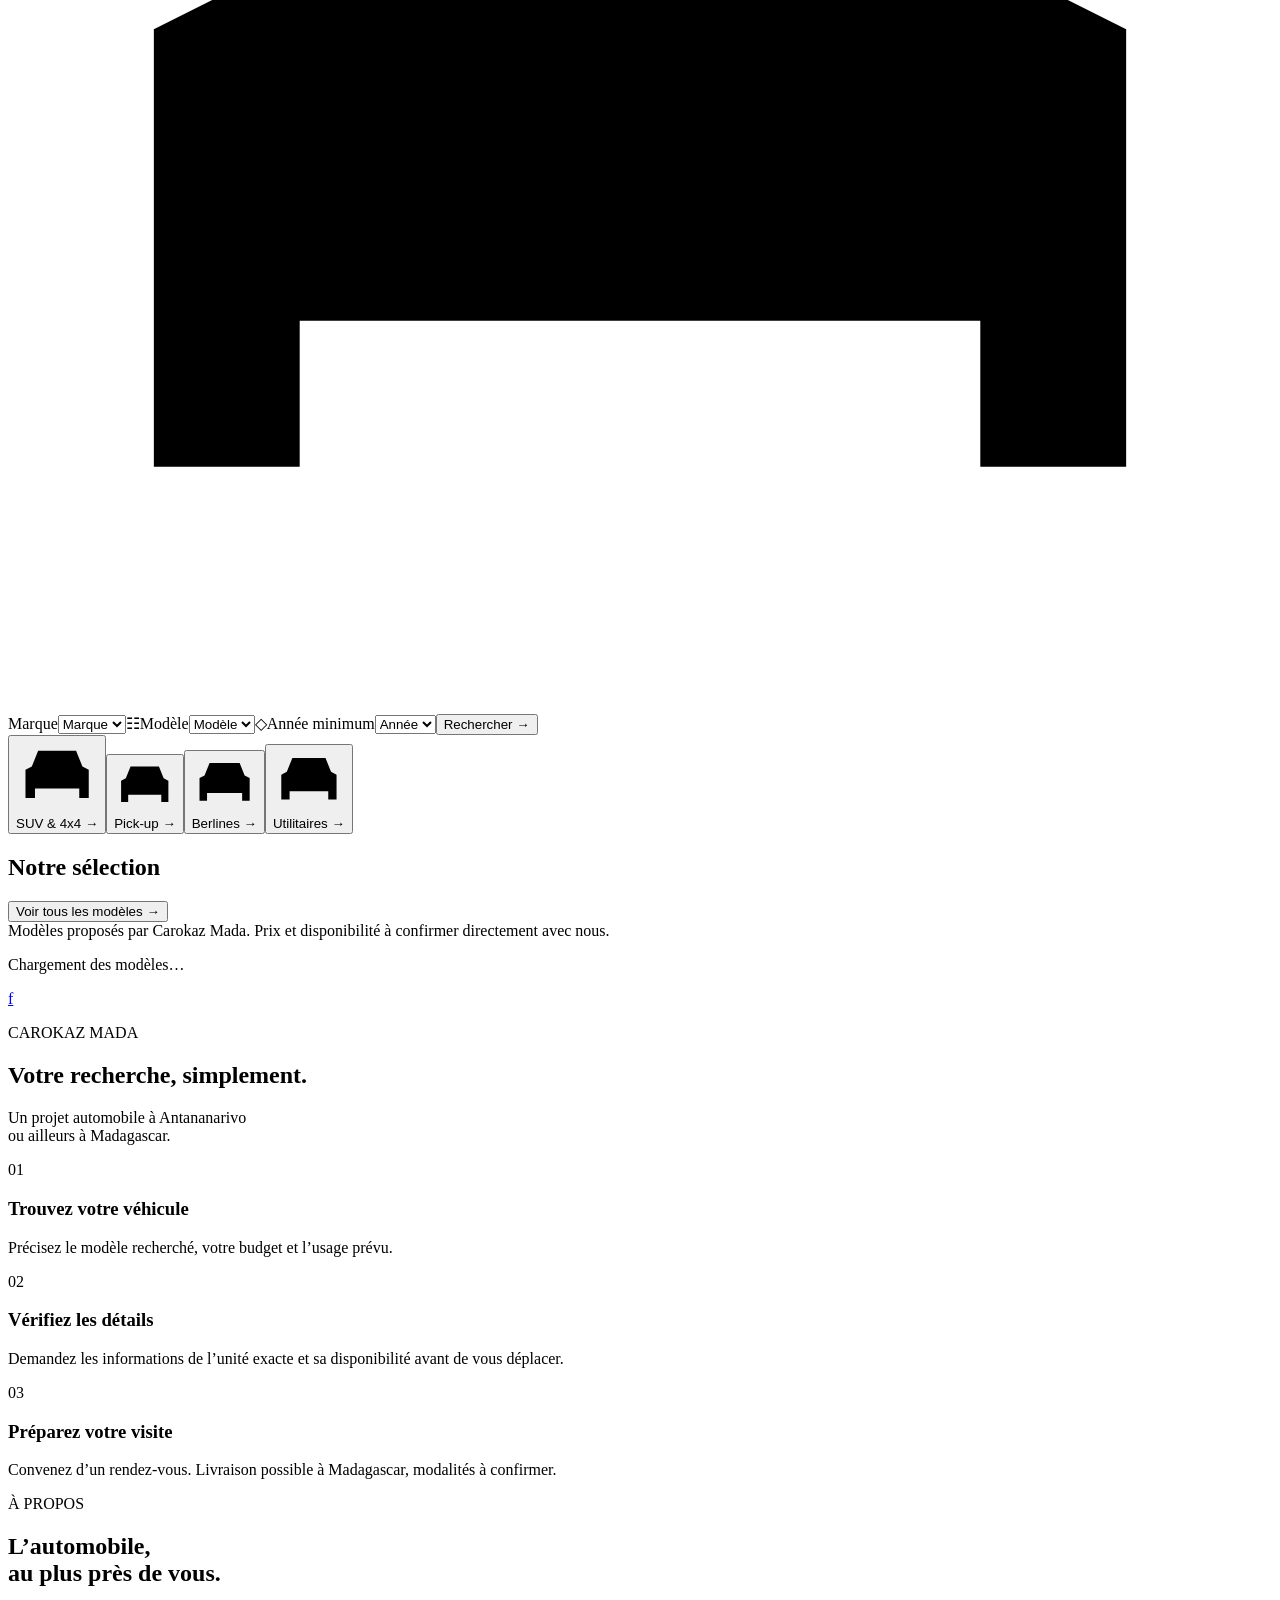
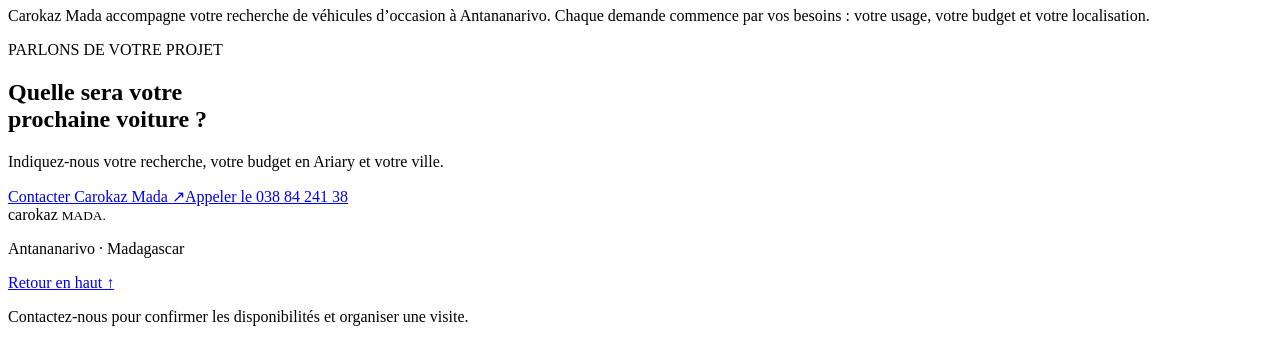
==== commit 86da2ebc: "feat(ecm): vitrine optimisée, données Shopify transférées, sécurité renforcée - _headers: HSTS, COOP" ====
--- a/cloudflare-site/index.html
+++ b/cloudflare-site/index.html
@@ -4,13 +4,24 @@
 <meta charset="utf-8"/><meta content="width=device-width, initial-scale=1" name="viewport"/>
 <meta content="index,follow" name="robots"/><link rel="canonical" href="https://carokazmada.com/"/><meta content="#ffda4e" name="theme-color"/>
 <title>Carokaz Mada — Votre prochaine voiture à Madagascar</title>
-<meta content="Carokaz Mada : véhicules d’occasion à Antananarivo, livraison possible à Madagascar." name="description"/>
+<meta content="Carokaz Mada : véhicules d’occasion à Antananarivo, livraison possible à Madagascar. Prix en Ariary, disponibilité à confirmer." name="description"/>
 <link href="/style.css" rel="stylesheet"/>
+<link rel="icon" href="/favicon.svg" type="image/svg+xml"/>
+<link rel="apple-touch-icon" href="/favicon.svg"/>
+<link rel="manifest" href="/site.webmanifest"/>
 <meta property="og:type" content="website"/>
+<meta property="og:site_name" content="Carokaz Mada"/>
+<meta property="og:locale" content="fr_MG"/>
 <meta property="og:title" content="Carokaz Mada — Voitures d’occasion à Madagascar"/>
 <meta property="og:description" content="Contactez Carokaz Mada pour votre recherche de véhicule à Antananarivo et à Madagascar."/>
 <meta property="og:url" content="https://carokazmada.com/"/>
-<script type="application/ld+json">{"@context":"https://schema.org","@graph":[{"@type":"Organization","@id":"https://carokazmada.com/#organization","name":"Carokaz Mada","url":"https://carokazmada.com/","telephone":"+261388424138","sameAs":["https://www.facebook.com/carokazmada/"]},{"@type":"WebSite","@id":"https://carokazmada.com/#website","url":"https://carokazmada.com/","name":"Carokaz Mada","inLanguage":"fr","publisher":{"@id":"https://carokazmada.com/#organization"}}]}</script>
+<meta property="og:image" content="https://carokazmada.com/assets/og-image.png"/>
+<meta property="og:image:alt" content="Carokaz Mada — véhicules d’occasion à Madagascar"/>
+<meta name="twitter:card" content="summary_large_image"/>
+<meta name="twitter:title" content="Carokaz Mada — Voitures d’occasion à Madagascar"/>
+<meta name="twitter:description" content="Véhicules d’occasion à Antananarivo et partout à Madagascar."/>
+<meta name="twitter:image" content="https://carokazmada.com/assets/og-image.png"/>
+<script type="application/ld+json">{"@context":"https://schema.org","@graph":[{"@type":"Organization","@id":"https://carokazmada.com/#organization","name":"Carokaz Mada","url":"https://carokazmada.com/","telephone":"+261388424138","logo":"https://carokazmada.com/favicon.svg","image":"https://carokazmada.com/assets/og-image.png","address":{"@type":"PostalAddress","addressLocality":"Antananarivo","addressCountry":"MG"},"areaServed":{"@type":"Country","name":"Madagascar"},"sameAs":["https://www.facebook.com/carokazmada/"]},{"@type":"WebSite","@id":"https://carokazmada.com/#website","url":"https://carokazmada.com/","name":"Carokaz Mada","inLanguage":"fr","publisher":{"@id":"https://carokazmada.com/#organization"}},{"@type":"AutoDealer","@id":"https://carokazmada.com/#dealer","name":"Carokaz Mada","url":"https://carokazmada.com/","telephone":"+261388424138","priceRange":"$$","currenciesAccepted":"MGA","address":{"@type":"PostalAddress","addressLocality":"Antananarivo","addressCountry":"MG"}}]}</script>
 </head>
 <body>
 <a class="skip" href="#vehicules">Aller aux véhicules</a>
@@ -21,11 +32,11 @@
 <div class="hero-content"><div aria-label="Carokaz Mada" class="wordmark"><span>carokaz</span><small>MADA.</small></div>
 <h1 class="hero-title">Des voitures d’occasion à Madagascar, sélectionnées pour vous</h1>
 <div class="trust"><span><svg aria-hidden="true" viewbox="0 0 24 24"><path d="m12 3 8 3v6c0 5-8 9-8 9s-8-4-8-9V6z"></path><path d="m8 12 3 3 5-6"></path></svg>Antananarivo</span><span><svg aria-hidden="true" viewbox="0 0 24 24"><path d="M3 11 13 2h8v8L11 21z"></path><circle cx="17" cy="6" r="1"></circle></svg>Prix en Ariary</span></div>
-<form aria-label="Rechercher un véhicule" class="search-bar" id="search-form"><label><span aria-hidden="true" class="field-icon"><svg aria-hidden="true" viewbox="0 0 26 24"><path d="m5 9 2-5h12l2 5M3 10l2-1h16l2 1v9h-3v-3H6v3H3zM4 13h4m10 0h4M9 12h8"></path></svg></span><span class="sr-only">Marque</span><select id="brand"><option value="">Marque</option><option>Audi</option><option>Toyota</option><option>Mercedes</option><option>Volkswagen</option></select></label><label><span aria-hidden="true" class="field-icon">☷</span><span class="sr-only">Modèle</span><select id="model"><option value="">Modèle</option></select></label><label><span aria-hidden="true" class="field-icon">◇</span><span class="sr-only">Budget maximum en Ariary</span><select id="budget"><option value="">Budget max</option><option value="100000000">100 millions Ar</option><option value="80000000">80 millions Ar</option><option value="60000000">60 millions Ar</option></select></label><button class="button gold" type="submit">Rechercher <span aria-hidden="true">→</span></button></form>
+<form aria-label="Rechercher un véhicule" class="search-bar" id="search-form"><label><span aria-hidden="true" class="field-icon"><svg aria-hidden="true" viewbox="0 0 26 24"><path d="m5 9 2-5h12l2 5M3 10l2-1h16l2 1v9h-3v-3H6v3H3zM4 13h4m10 0h4M9 12h8"></path></svg></span><span class="sr-only">Marque</span><select id="brand"><option value="">Marque</option></select></label><label><span aria-hidden="true" class="field-icon">☷</span><span class="sr-only">Modèle</span><select id="model"><option value="">Modèle</option></select></label><label><span aria-hidden="true" class="field-icon">◇</span><span class="sr-only">Année minimum</span><select id="annee"><option value="">Année</option></select></label><button class="button gold" type="submit">Rechercher <span aria-hidden="true">→</span></button></form>
 <div aria-label="Catégories" class="categories"><button aria-pressed="true" class="category selected" data-category="suv"><svg aria-hidden="true" viewbox="0 0 26 24"><path d="m5 9 2-5h12l2 5M3 10l2-1h16l2 1v9h-3v-3H6v3H3zM4 13h4m10 0h4M9 12h8"></path></svg>SUV &amp; 4x4 <span aria-hidden="true">→</span></button><button aria-pressed="false" class="category" data-category="pickup"><svg aria-hidden="true" viewbox="0 0 26 24"><path d="m5 9 2-5h12l2 5M3 10l2-1h16l2 1v9h-3v-3H6v3H3zM4 13h4m10 0h4M9 12h8"></path></svg>Pick-up <span aria-hidden="true">→</span></button><button aria-pressed="false" class="category" data-category="berline"><svg aria-hidden="true" viewbox="0 0 26 24"><path d="m5 9 2-5h12l2 5M3 10l2-1h16l2 1v9h-3v-3H6v3H3zM4 13h4m10 0h4M9 12h8"></path></svg>Berlines <span aria-hidden="true">→</span></button><button aria-pressed="false" class="category" data-category="utilitaire"><svg aria-hidden="true" viewbox="0 0 26 24"><path d="m5 9 2-5h12l2 5M3 10l2-1h16l2 1v9h-3v-3H6v3H3zM4 13h4m10 0h4M9 12h8"></path></svg>Utilitaires <span aria-hidden="true">→</span></button></div>
 </div></section>
 </div>
-<section class="catalogue section" id="vehicules"><div class="section-heading"><h2>Notre catalogue</h2><button class="text-link" id="show-all">Voir tous les véhicules <span aria-hidden="true">→</span></button></div><div class="demo-note"><span class="status-dot"></span>Disponibilités et prix à confirmer directement auprès de Carokaz Mada.</div><div class="vehicle-grid" id="vehicle-grid"></div><p aria-live="polite" class="results-status" id="results-status">Le catalogue en ligne est en cours de mise à jour. Contactez-nous pour connaître les véhicules disponibles.</p><div class="social-links"><a aria-label="Page Facebook Carokaz Mada" href="https://www.facebook.com/carokazmada/" rel="noopener noreferrer" target="_blank">f</a></div><button class="button outline" hidden="" id="reset">Réinitialiser les filtres</button></section>
+<section class="catalogue section" id="vehicules"><div class="section-heading"><h2>Notre sélection</h2><button class="text-link" id="show-all">Voir tous les modèles <span aria-hidden="true">→</span></button></div><div class="demo-note"><span class="status-dot"></span>Modèles proposés par Carokaz Mada. Prix et disponibilité à confirmer directement avec nous.</div><noscript><p class="results-status">Activez JavaScript pour parcourir les modèles, ou appelez le <a href="tel:+261388424138">038 84 241 38</a>.</p></noscript><div class="vehicle-grid" id="vehicle-grid"></div><p aria-live="polite" class="results-status" id="results-status">Chargement des modèles…</p><div class="social-links"><a aria-label="Page Facebook Carokaz Mada" href="https://www.facebook.com/carokazmada/" rel="noopener noreferrer" target="_blank">f</a></div><button class="button outline" hidden="" id="reset">Réinitialiser les filtres</button></section>
 <section class="section services" id="services"><div class="section-heading"><div><p class="eyebrow">CAROKAZ MADA</p><h2>Votre recherche, simplement.</h2></div><p class="section-intro">Un projet automobile à Antananarivo<br/>ou ailleurs à Madagascar.</p></div><div class="service-grid"><article><span class="service-number">01</span><h3>Trouvez votre véhicule</h3><p>Précisez le modèle recherché, votre budget et l’usage prévu.</p></article><article><span class="service-number">02</span><h3>Vérifiez les détails</h3><p>Demandez les informations de l’unité exacte et sa disponibilité avant de vous déplacer.</p></article><article><span class="service-number">03</span><h3>Préparez votre visite</h3><p>Convenez d’un rendez-vous. Livraison possible à Madagascar, modalités à confirmer.</p></article></div></section>
 <section class="section about" id="apropos"><div><p class="eyebrow">À PROPOS</p><h2>L’automobile,<br/>au plus près de vous.</h2></div><p>Carokaz Mada accompagne votre recherche de véhicules d’occasion à Antananarivo. Chaque demande commence par vos besoins : votre usage, votre budget et votre localisation.</p></section>
 <section class="section contact" id="contact"><div><p class="eyebrow">PARLONS DE VOTRE PROJET</p><h2>Quelle sera votre<br/>prochaine voiture ?</h2><p>Indiquez-nous votre recherche, votre budget en Ariary et votre ville.</p></div><a class="button gold" href="https://www.facebook.com/carokazmada/" rel="noopener noreferrer" target="_blank">Contacter Carokaz Mada <span aria-hidden="true">↗</span></a><a class="button outline" href="tel:+261388424138">Appeler le 038 84 241 38</a></section>
